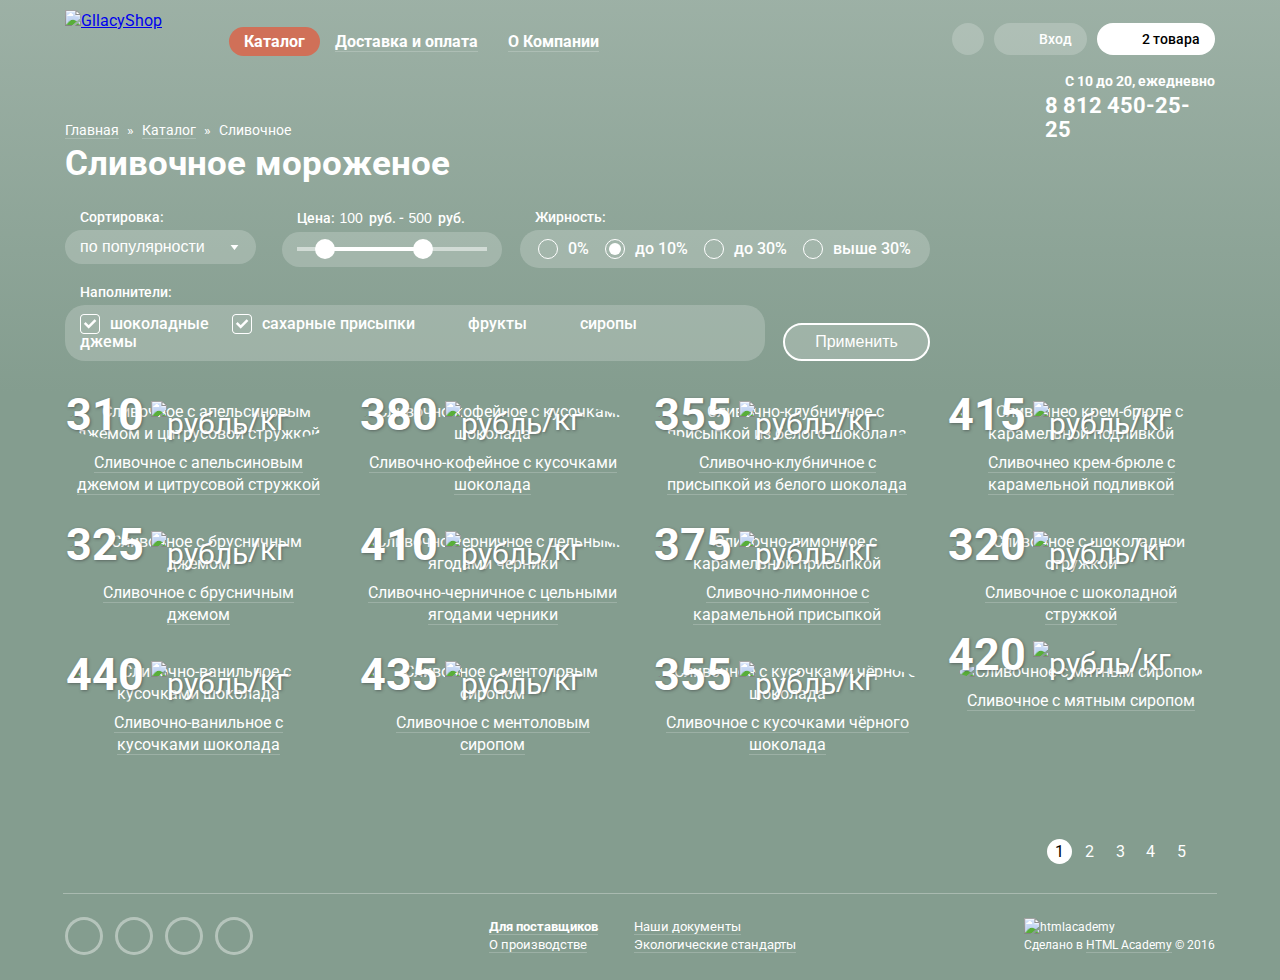
==== catalog.html @ aebfee2b "поправил форму" ====
<!DOCTYPE html>
<html lang="ru">
  <head>
    <meta charset="UTF-8">
    <title>HTML Academy: Глейси-каталог</title>
    <link href="https://fonts.googleapis.com/css?family=Roboto:400,500,700&amp;subset=cyrillic" rel="stylesheet">
    <link rel="stylesheet" href="css/normalize.css">
    <link rel="stylesheet" href="css/style.css">
  </head>

  <body class="inner-page">
    <header class="main-header">
      <div class="container flex-header">
        <nav class="main-navigation">
          <ul class="navigation">
            <li>
              <div class="logo">
                <a href="index.html" class="logo-href"><img src="img/index-logo.png" width="154" height="64" alt="GllacyShop"></a>
              </div>
            </li>
            <li class="sub">
              <a class="active-menu" href="#">Каталог</a>
              <ul class="main-navigation-sub">
                <li><a class="new" href="#">Новинки</a></li>
                <li><a class="active">Сливочное</a></li>
                <li><a href="#">Щербеты</a></li>
                <li><a href="#">Фруктовый лёд</a></li>
                <li><a href="#">Мелорин</a></li>
              </ul>
            </li>
            <li><a href="#">Доставка и оплата</a></li>
            <li><a href="#">О Компании</a></li>
          </ul>
        </nav>

        <div class="user-info">
          <div class="user-block">
            <div class="search">
              <a href="#">Поиск</a>
              <div class="search-popup">
                <label class="float-label">
                  <input type="text" name="search" placeholder="Что ищем?">
                  <span>Что ищем?</span>
                </label>
              </div>
            </div>

            <div class="login">
              <a href="#">Вход</a>
              <div class="login-popup">
                <form action="https://echo.htmlacademy.ru" method="post">
                  <label class="float-label">
                    <input type="text" name="email" placeholder="Электронная почта">
                    <span>Электронная почта</span>
                  </label>
                  <label class="float-label">
                    <input type="password" name="password" placeholder="Пароль">
                    <span>Пароль</span>
                  </label>
                  <button class="btn" type="submit">Войти</button>
                  <div class="login-href">
                    <a href="#">Забыли пароль?</a>
                    <a href="#">Новая регистрация</a>
                  </div>
                </form>
              </div>
            </div>

            <div class="basket">
              <a class="inner-basket" href="#">2 товара</a>

              <section class="basket-popup">
                <div class="basket-item">
                  <a class="delete" href="#">Удалить</a>

                  <div class="basket-item-title">
                    <div class="title-img">
                      <img src="img/ice-1-mini.jpg" width="33" height="33" alt="Пломбир с апельсиновым джемом">
                    </div>
                    Пломбир с апельсиновым джемом
                  </div>

                  <div class="basket-item-count">
                    1,5 кг <span>x 200 руб.</span>
                  </div>

                  <div class="basket-item-price">
                    300 руб.
                  </div>
                </div>

                <div class="basket-item">
                  <a class="delete" href="#">Удалить</a>

                  <div class="basket-item-title">
                    <div class="title-img">
                      <img src="img/ice-2-mini.jpg" width="33" height="33" alt="Клубничный пломбир с присыпкой из белого шоколада">
                    </div>
                    Клубничный пломбир с присыпкой из белого шоколада
                  </div>

                  <div class="basket-item-count">
                    1,5 кг <span>x 300 руб.</span>
                  </div>

                  <div class="basket-item-price">
                    450 руб.
                  </div>
                </div>

                <div class="basket-total">
                  Итого: 750 руб.
                </div>
                <a class="btn" href="#">Оформить заказ</a>
              </section>
            </div>
          </div>

          <div class="meta">
            <span class="meta-time">С 10 до 20, ежедневно</span>
            <span class="meta-number">8 812 450-25-25</span>
          </div>
        </div>
      </div>
    </header>

    <main class="container inner-container">
      <ul class="breadcrumbs">
        <li><a href="index.html">Главная</a>&raquo;</li>
        <li><a href="#">Каталог</a>&raquo;</li>
        <li class="current">Сливочное</li>
      </ul>

      <h1>Сливочное мороженое</h1>

      <form class="settings" action="https://echo.htmlacademy.ru" method="post">
        <div class="sort">
          <div class="sort-title">Сортировка:</div>
          <select>
            <option value="popular" selected>по популярности</option>
            <option value="cheap">сначала недорогие</option>
            <option value="expensive">сначала дорогие</option>
            <option value="fat">по жирности</option>
          </select>
        </div>

        <div class="price">
          <div class="price-title">Цена: <input type="text" name="start-price" value="100">руб. - <input type="text" name="end-price" value="500">руб.</div>
          <div class="range-filter">
            <div class="range-control">
              <div class="scale">
                <div class="bar"></div>
              </div>
              <div class="toggle toggle-min"></div>
              <div class="toggle toggle-max"></div>
            </div>
          </div>
        </div>

        <fieldset class="fat">
          <legend class="fat-title">Жирность:</legend>
          <div class="fat-wrapper">
            <label>
              <input type="radio" name="fat">
              <span class="checkbox-indicator"></span> 0%
            </label>
            <label>
              <input type="radio" name="fat" checked>
              <span class="checkbox-indicator"></span> до 10%
            </label>
            <label>
              <input type="radio" name="fat">
              <span class="checkbox-indicator"></span> до 30%
            </label>
            <label>
              <input type="radio" name="fat">
              <span class="checkbox-indicator"></span> выше 30%
            </label>
          </div>
        </fieldset>

        <fieldset class="fillers">
          <legend class="fillers-title">Наполнители:</legend>
          <div class="fillers-wrapper">
            <label>
              <input type="checkbox" name="chocolate" checked>
              <span class="checkbox-indicator"></span> шоколадные
            </label>
            <label>
              <input type="checkbox" name="sugar" checked>
              <span class="checkbox-indicator"></span> сахарные присыпки
            </label>
            <label>
              <input type="checkbox" name="fruit">
              <span class="checkbox-indicator"></span> фрукты
            </label>
            <label>
              <input type="checkbox" name="syrup">
              <span class="checkbox-indicator"></span> сиропы
            </label>
            <label>
              <input type="checkbox" name="jam">
              <span class="checkbox-indicator"></span>джемы
            </label>
          </div>
        </fieldset>

        <button type="submit">Применить</button>
      </form>

      <section class="catalog-items">
        <article class="item">
          <div class="item-content">
            <div class="item-content-img">
              <img src="img/item-1.jpg" width="267" height="267" alt="Сливочное с апельсиновым джемом и цитрусовой стружкой">
              <p class="item-content-price">
                <span>310</span>
                <img src="img/rouble.svg" width="27" height="36" alt="рубль">/кг
              </p>
            </div>
            <div class="item-content-href">
              <a href="#">Сливочное с апельсиновым джемом и цитрусовой стружкой</a>
            </div>
          </div>

          <div class="item-hover">
            <a class="btn" href="#">Быстрый просмотр</a>
          </div>
        </article>

        <article class="item">
          <div class="item-content">
            <div class="item-content-img">
              <img src="img/item-2.jpg" width="267" height="267" alt="Сливочно-кофейное с кусочками шоколада">
              <p class="item-content-price">
                <span>380</span>
                <img src="img/rouble.svg" width="27" height="36" alt="рубль">/кг
              </p>
            </div>
            <div class="item-content-href">
              <a href="#">Сливочно-кофейное с кусочками шоколада</a>
            </div>
          </div>

          <div class="item-hover">
            <a class="btn" href="#">Быстрый просмотр</a>
          </div>
        </article>

        <article class="item">
          <div class="item-content">
            <div class="item-content-img">
              <img src="img/item-3.jpg" width="267" height="267" alt="Сливочно-клубничное с присыпкой из белого шоколада">
              <p class="item-content-price">
                <span>355</span>
                <img src="img/rouble.svg" width="27" height="36" alt="рубль">/кг
              </p>
            </div>
            <div class="item-content-href">
              <a href="#">Сливочно-клубничное с присыпкой из белого шоколада</a>
            </div>
          </div>

          <div class="item-hover">
            <a class="btn" href="#">Быстрый просмотр</a>
          </div>
        </article>

        <article class="item">
          <div class="item-content">
            <div class="item-content-img">
              <img src="img/item-4.jpg" width="267" height="267" alt="Сливочнео крем-брюле с карамельной подливкой">
              <p class="item-content-price">
                <span>415</span>
                <img src="img/rouble.svg" width="27" height="36" alt="рубль">/кг
              </p>
            </div>
            <div class="item-content-href">
              <a href="#">Сливочнео крем-брюле с карамельной подливкой</a>
            </div>
          </div>

          <div class="item-hover">
            <a class="btn" href="#">Быстрый просмотр</a>
          </div>
        </article>

        <article class="item">
          <div class="item-content">
            <div class="item-content-img">
              <img src="img/item-5.jpg" width="267" height="267" alt="Сливочное с брусничным джемом">
              <p class="item-content-price">
                <span>325</span>
                <img src="img/rouble.svg" width="27" height="36" alt="рубль">/кг
              </p>
            </div>
            <div class="item-content-href">
              <a href="#">Сливочное с брусничным джемом</a>
            </div>
          </div>

          <div class="item-hover">
            <a class="btn" href="#">Быстрый просмотр</a>
          </div>
        </article>

        <article class="item">
          <div class="item-content">
            <div class="item-content-img">
              <img src="img/item-6.jpg" width="267" height="267" alt="Сливочно-черничное с цельными ягодами черники">
              <p class="item-content-price">
                <span>410</span>
                <img src="img/rouble.svg" width="27" height="36" alt="рубль">/кг
              </p>
            </div>
            <div class="item-content-href">
              <a href="#">Сливочно-черничное с цельными ягодами черники</a>
            </div>
          </div>

          <div class="item-hover">
            <a class="btn" href="#">Быстрый просмотр</a>
          </div>
        </article>

        <article class="item">
          <div class="item-content">
            <div class="item-content-img">
              <img src="img/item-7.jpg" width="267" height="267" alt="Сливочно-лимонное с карамельной присыпкой">
              <p class="item-content-price">
                <span>375</span>
                <img src="img/rouble.svg" width="27" height="36" alt="рубль">/кг
              </p>
            </div>
            <div class="item-content-href">
              <a href="#">Сливочно-лимонное с карамельной присыпкой</a>
            </div>
          </div>

          <div class="item-hover">
            <a class="btn" href="#">Быстрый просмотр</a>
          </div>
        </article>

        <article class="item">
          <div class="item-content">
            <div class="item-content-img">
              <img src="img/item-8.jpg" width="267" height="267" alt="Сливочное с шоколадной стружкой">
              <p class="item-content-price">
                <span>320</span>
                <img src="img/rouble.svg" width="27" height="36" alt="рубль">/кг
              </p>
            </div>
            <div class="item-content-href">
              <a href="#">Сливочное с шоколадной стружкой</a>
            </div>
          </div>

          <div class="item-hover">
            <a class="btn" href="#">Быстрый просмотр</a>
          </div>
        </article>

        <article class="item">
          <div class="item-content">
            <div class="item-content-img">
              <img src="img/item-9.jpg" width="267" height="267" alt="Сливочно-ванильное с кусочками шоколада">
              <p class="item-content-price">
                <span>440</span>
                <img src="img/rouble.svg" width="27" height="36" alt="рубль">/кг
              </p>
            </div>
            <div class="item-content-href">
              <a href="#">Сливочно-ванильное с кусочками шоколада</a>
            </div>
          </div>

          <div class="item-hover">
            <a class="btn" href="#">Быстрый просмотр</a>
          </div>
        </article>

        <article class="item">
          <div class="item-content">
            <div class="item-content-img">
              <img src="img/item-10.jpg" width="267" height="267" alt="Сливочное с ментоловым сиропом">
              <p class="item-content-price">
                <span>435</span>
                <img src="img/rouble.svg" width="27" height="36" alt="рубль">/кг
              </p>
            </div>
            <div class="item-content-href">
              <a href="#">Сливочное с ментоловым сиропом</a>
            </div>
          </div>

          <div class="item-hover">
            <a class="btn" href="#">Быстрый просмотр</a>
          </div>
        </article>

        <article class="item">
          <div class="item-content">
            <div class="item-content-img">
              <img src="img/item-11.jpg" width="267" height="267" alt="Сливочное с кусочками чёрного шоколада">
              <p class="item-content-price">
                <span>355</span>
                <img src="img/rouble.svg" width="27" height="36" alt="рубль">/кг
              </p>
            </div>
            <div class="item-content-href">
              <a href="#">Сливочное с кусочками чёрного шоколада</a>
            </div>
          </div>

          <div class="item-hover">
            <a class="btn" href="#">Быстрый просмотр</a>
          </div>
        </article>

        <article class="item">
          <div class="item-content">
            <div class="item-content-img">
              <img src="img/item-12.jpg" width="267" height="267" alt="Сливочное с мятным сиропом">
              <p class="item-content-price">
                <span>420</span>
                <img src="img/rouble.svg" width="27" height="36" alt="рубль">/кг
              </p>
            </div>
            <div class="item-content-href">
              <a href="#">Сливочное с мятным сиропом</a>
            </div>
          </div>

          <div class="item-hover">
            <a class="btn" href="#">Быстрый просмотр</a>
          </div>
        </article>
      </section>

      <ul class="paginator">
        <li><a href="#">Назад</a></li>
        <li class="active"><a>1</a></li>
        <li><a href="#">2</a></li>
        <li><a href="#">3</a></li>
        <li><a href="#">4</a></li>
        <li><a href="#">5</a></li>
        <li><a href="#">Вперёд</a></li>
      </ul>
    </main>

    <footer class="main-footer">
      <div class="container flex-footer">
        <section class="footer-social">
          <a class="btn-social btn-social-tw" href="#">Твиттер</a>
          <a class="btn-social btn-social-inst" href="#">Инстаграм</a>
          <a class="btn-social btn-social-fb" href="#">Фейсбук</a>
          <a class="btn-social btn-social-vk" href="#">Вконтакте</a>
        </section>

        <section class="footer-info">
          <a href="#"><span class="heart">Для поставщиков</span></a>
          <a href="#"><span>Наши документы</span></a>
          <a href="#"><span>О производстве</span></a>
          <a href="#"><span>Экологические стандарты</span></a>
        </section>

        <section class="footer-copyright">
          <img src="img/footer-logo.png" width="108" height="38" alt="htmlacademy">
          <p>Сделано в <a href="#">HTML Academy</a> &copy; 2016</p>
        </section>
      </div>
    </footer>
  </body>
</html>
---- css/style.css ----
body {
  min-width: 900px;
  font-weight: 400;
  font-size: 16px;
  line-height: 22px;
  font-family: "Roboto", "Arial", sans-serif;
  color: #000000;
  background-color: #849d8f;
}

.body-ice1 {
  background: #849d8f url("../img/ice-1.png") no-repeat center top;
}

.body-ice1::before,
.body-ice1::after {
  content: '';
  visibility: hidden;
}

.body-ice1::before {
  background-image: url("../img/ice-2.png");
}

.body-ice1::after {
  background-image: url("../img/ice-3.png");
}

.body-ice2 {
  background: #8996a6 url("../img/ice-2.png") no-repeat center top;
}

.body-ice3 {
  background: #9d8b84 url("../img/ice-3.png") no-repeat center top;
}

.inner-page {
  background: #849d8f -webkit-linear-gradient(top, rgba(255, 255, 255, 0.2) 0%, #849d8f 40%);
  background: #849d8f linear-gradient(to bottom, rgba(255, 255, 255, 0.2) 0%, #849d8f 40%);
}

.container {
  max-width: 1150px;
  margin: 0 auto;
  padding: 0 2.3%;
}

.inner-container {
  position: relative;
}

.inner-container::after {
  content: '';
  position: absolute;
  bottom: -30px;
  left: 2.3%;
  right: 2.3%;
  height: 1px;
  background-color: rgba(255, 255, 255, 0.3);
}

.btn {
  color: #ffffff;
  background-image: -webkit-linear-gradient(top, #f26843 0%, #e74a35 100%);
  background-image: linear-gradient(to bottom, #f26843 0%, #e74a35 100%);
  text-decoration: none;
  box-shadow: 0 2px 2px #ac1000;
}

.btn:hover {
  background-image: -webkit-linear-gradient(top, #f58669 0%, #ec6f5e 100%);
  background-image: linear-gradient(to bottom, #f58669 0%, #ec6f5e 100%);
}

.btn:active {
  background-image: -webkit-linear-gradient(top, #d84732 0%, #e1613e 100%);
  background-image: linear-gradient(to bottom, #d84732 0%, #e1613e 100%);
  box-shadow: inset 0 2px 2px #ac1000;
}

/*header*/
.flex-header {
  display: -webkit-box;
  display: -ms-flexbox;
  display: flex;
  -webkit-box-pack: justify;
  -ms-flex-pack: justify;
  justify-content: space-between;
  -ms-flex-wrap: wrap;
  flex-wrap: wrap;
  padding-top: 10px;
}

.main-navigation {
  -ms-flex-preferred-size: 550px;
  flex-basis: 550px;
}

.navigation {
  display: -webkit-box;
  display: -ms-flexbox;
  display: flex;
  -ms-flex-wrap: wrap;
  flex-wrap: wrap;
  -webkit-box-align: center;
  -ms-flex-align: center;
  align-items: center;
  margin: 0;
  padding: 0;
  list-style: none;
}

.navigation > li:first-child {
  margin-right: 10px;
  padding: 0;
}

.sub {
  position: relative;
  padding: 10px 0;
}

.main-navigation-sub {
  position: absolute;
  top: 40px;
  left: -5px;
  z-index: 3;
  display: none;
  width: 145px;
  margin: 0;
  padding: 0;
  list-style: none;
  background-color: #f7f6f3;
  border-radius: 5px;
  box-shadow: 0 20px 20px rgba(0, 0, 0, 0.4);
}

.sub:hover .main-navigation-sub {
  display: block;
}

.logo {
  width: 154px;
  height: 64px;
}

.navigation li > a {
  margin: 5px 15px;
  font-weight: 700;
  font-size: 16px;
  line-height: 18px;
  color: #ffffff;
  text-decoration: none;
  border-bottom: 1px solid rgba(255, 255, 255, 0.2);
}

.navigation .active-menu {
  margin: 0;
  padding: 5px 15px;
  background-color: #d07058;
  border: none;
  border-radius: 20px;
}

.navigation li > a:hover,
.navigation li > a:focus {
  margin: 0;
  padding: 5px 15px;
  color: #000000;
  background-color: #f7f6f3;
  border-radius: 20px;
}

.navigation li > a:active {
  box-shadow: inset 0 2px 1px #696969;
}

.main-navigation-sub li {
  padding: 5px 0;
}

.main-navigation-sub li > a {
  display: block;
  margin: 0;
  padding: 5px 20px;
  font-weight: 400;
  font-size: 14px;
  line-height: 16px;
  color: #000000;
  border: none;
}

.main-navigation-sub li:first-child {
  position: relative;
}

.main-navigation-sub li:first-child::after {
  content: '';
  position: absolute;
  right: 10px;
  bottom: 0;
  left: 10px;
  height: 1px;
  background-color: rgba(0, 0, 0, 0.2);
}

.main-navigation-sub .new {
  font-weight: 700;
}

.main-navigation-sub li > a:hover,
.main-navigation-sub li > a:focus {
  padding: 5px 20px;
  background-color: #fbded8;
  border-radius: 0;
}

.main-navigation-sub li > a:active {
  background-color: #f6b5a5;
  box-shadow: none;
}

.main-navigation-sub .active {
  background-color: #d07058;
}

.user-block {
  display: -webkit-box;
  display: -ms-flexbox;
  display: flex;
  -webkit-box-pack: end;
  -ms-flex-pack: end;
  justify-content: flex-end;
  -webkit-box-align: center;
  -ms-flex-align: center;
  align-items: center;
  margin-left: auto;
  font-size: 14px;
  line-height: 16px;
}

.search {
  position: relative;
  margin-right: 10px;
  padding: 13px 0;
}

.search a {
  display: block;
  width: 32px;
  height: 32px;
  font-size: 0;
  background: rgba(255, 255, 255, 0.2) url("../img/sprit-width-42px.png") no-repeat 3px -268px;
  border-radius: 50%;
}

.search a:hover {
  background: #ffffff url("../img/sprit-width-42px.png") no-repeat 3px -294px;
}

.search-popup {
  position: absolute;
  top: 50px;
  right: 0;
  z-index: 10;
  display: none;
  width: 340px;
  padding: 20px 15px;
  background-color: #f8f7f4;
  border-radius: 5px;
  box-shadow: 0 20px 20px rgba(0, 0, 0, 0.4);
  box-sizing: border-box;
}

.search-popup input {
  width: 100%;
  padding: 10px 15px;
  font-size: 14px;
  line-height: 24px;
  color: #323232;
  border: 1px solid rgba(178, 178, 178, 0.52);
  border-radius: 5px;
  box-sizing: border-box;
}

.search-popup input:hover {
  padding: 9px 14px;
  border: 2px solid rgba(154, 154, 154, 0.52);
}

.search-popup input:focus {
  padding: 9px 14px;
  border: 2px solid rgba(46, 136, 228, 0.52);
}

.search:hover .search-popup {
  display: block;
}

.login {
  position: relative;
  margin-right: 10px;
  padding: 13px 0;
}

.login > a {
  display: block;
  padding: 8px 15px;
  padding-left: 45px;
  font-weight: 500;
  color: #ffffff;
  background: rgba(255, 255, 255, 0.2) url("../img/sprit-width-42px.png") no-repeat 10px -212px;
  border-radius: 20px;
  text-decoration: none;
}

.login > a:hover {
  color: #000000;
  background: #ffffff url("../img/sprit-width-42px.png") no-repeat 10px -240px;
}

.login-popup {
  position: absolute;
  top: 50px;
  right: 0;
  z-index: 3;
  display: none;
  width: 280px;
  padding: 20px;
  background-color: #f8f7f4;
  border-radius: 5px;
  box-shadow: 0 20px 20px rgba(0, 0, 0, 0.4);
  box-sizing: border-box;
}

.login-popup input {
  width: 100%;
  margin-bottom: 20px;
  padding: 10px 15px;
  font-size: 14px;
  line-height: 24px;
  color: #323232;
  border: 1px solid rgba(178, 178, 178, 0.52);
  border-radius: 5px;
  box-sizing: border-box;
}

.login-popup input:hover {
  padding: 9px 14px;
  border: 2px solid rgba(154, 154, 154, 0.52);
}

.login-popup input:focus {
  padding: 9px 14px;
  border: 2px solid rgba(46, 136, 228, 0.52);
}

.float-label {
  position: relative;
  display: block;
}

.float-label span {
  position: absolute;
  display: none;
  top: -15px;
  left: 13px;
  font-size: 10px;
}

.float-label input:not(:placeholder-shown) + span,
.float-label textarea:not(:placeholder-shown) + span,
.float-label input:focus + span,
.float-label textarea:focus + span {
  display: block;
  font-size: 11px;
  line-height: 13px;
  color: #999999;
}

.float-label input:focus + span,
.float-label textarea:focus + span {
  font-size: 11px;
  line-height: 13px;
  color: #5b9ddf;
}

.float-label input:focus::-webkit-input-placeholder,
.float-label input:focus::-moz-placeholder,
.float-label input:focus:-ms-input-placeholder,
.float-label textarea:focus::-webkit-input-placeholder,
.float-label textarea:focus:-ms-input-placeholder,
.float-label textarea:focus::-moz-placeholder {
  color: transparent;
}


.login-href {
  display: inline-block;
  padding-top: 2px;
  vertical-align: top;
}

.login-href a {
  display: block;
  margin: 0;
  margin-bottom: 5px;
  padding: 0;
  font-size: 13px;
  line-height: 16px;
  color: #323232;
  text-decoration: underline;
}

.login-href a:hover {
  color: #e84d37;
  background: none;
}

.login-popup button {
  margin-right: 12px;
  padding: 10px 25px;
  font-weight: 700;
  font-size: 18px;
  line-height: 24px;
  border: none;
  border-radius: 20px;
}

.login:hover .login-popup {
  display: block;
}

.basket {
  position: relative;
  width: 118px;
  padding: 13px 0;
  text-align: left;
}

.basket > a {
  display: block;
  padding: 8px 15px 8px 45px;
  font-weight: 500;
  color: #ffffff;
  background: rgba(255, 255, 255, 0.2) url("../img/sprit-width-42px.png") no-repeat 10px -45px;
  border-radius: 20px;
  text-decoration: none;
}

.basket > a:hover,
.basket .inner-basket {
  color: #000000;
  background: #ffffff url("../img/sprit-width-42px.png") no-repeat 10px -74px;
}

.basket-popup {
  position: absolute;
  top: 50px;
  right: 0;
  z-index: 3;
  display: none;
  width: 540px;
  padding: 20px;
  background-color: #f8f7f4;
  border-radius: 5px;
  box-shadow: 0 20px 20px rgba(0, 0, 0, 0.4);
  box-sizing: border-box;
}

.basket:hover .basket-popup {
  display: block;
}

.basket-item {
  position: relative;
  display: -webkit-box;
  display: -ms-flexbox;
  display: flex;
  -webkit-box-pack: justify;
  -ms-flex-pack: justify;
  justify-content: space-between;
  -webkit-box-align: center;
  -ms-flex-align: center;
  align-items: center;
  margin-bottom: 20px;
  font-size: 13px;
  line-height: 16px;
}

.delete {
  position: absolute;
  top: 15px;
  width: 12px;
  height: 12px;
  font-size: 0;
  border: none;
  cursor: pointer;
}

.delete::before,
.delete::after {
  content: '';
  position: absolute;
  width: 15px;
  height: 1px;
  background-color: #323232;
}

.delete::before {
  -webkit-transform: rotate(45deg);
  transform: rotate(45deg);
}

.delete::after {
  -webkit-transform: rotate(-45deg);
  transform: rotate(-45deg);
}

.basket-item-title {
  display: -webkit-box;
  display: -ms-flexbox;
  display: flex;
  -ms-flex-preferred-size: 265px;
  flex-basis: 265px;
  -webkit-box-align: center;
  -ms-flex-align: center;
  align-items: center;
  margin-left: 27px;
}

.basket-item-title img {
  margin-right: 15px;
  border-radius: 50%;
}

.basket-item-count span {
  color: #999999;
}

.basket-total {
  position: relative;
  margin-bottom: 15px;
  padding-top: 15px;
  font-weight: 700;
  font-size: 15px;
  line-height: 18px;
  text-align: right;
}

.basket-total::before {
  content: '';
  position: absolute;
  right: 0px;
  top: 0;
  left: 0px;
  height: 1px;
  background-color: #cacac7;
}

.basket-popup .btn {
  display: block;
  width: 142px;
  margin-left: auto;
  padding: 10px 15px;
  font-weight: 700;
  font-size: 18px;
  line-height: 24px;
  border-radius: 20px;
}

.meta {
  display: -webkit-box;
  display: -ms-flexbox;
  display: flex;
  -webkit-box-orient: vertical;
  -webkit-box-direction: normal;
  -ms-flex-direction: column;
  flex-direction: column;
  -webkit-box-align: end;
  -ms-flex-align: end;
  align-items: flex-end;
  width: 170px;
  margin-top: 5px;
  margin-left: auto;
  color: #ffffff;
}

.meta-time {
  margin-bottom: 5px;
  font-weight: 700;
  font-size: 14px;
  line-height: 16px;
}

.meta-number {
  font-weight: 700;
  font-size: 22px;
  line-height: 24px;
}

/*index*/
.slider {
  position: relative;
  margin-top: 276px;
  margin-bottom: 40px;
}

.slide {
  width: 700px;
  margin: 0 auto;
  text-align: center;
}

.slide-title {
  margin: 0;
  margin-bottom: 30px;
  font-weight: 700;
  font-size: 60px;
  line-height: 60px;
  color: #ffffff;
}

.slide .btn {
  display: inline-block;
  padding: 10px 40px;
  font-weight: 700;
  font-size: 32px;
  line-height: 44px;
  vertical-align: top;
  border-radius: 35px;
  text-shadow: 0 2px 5px #a0200b;
}

.slide {
  display: none;
}

.slide-show {
  display: block;
}

.slider-control {
  position: absolute;
  left: 2px;
  bottom: 22px;
}

.slider button {
  bottom: 30px;
  width: 21px;
  height: 21px;
  margin-right: 4px;
  font-size: 0;
  background-color: transparent;
  border: 2px solid #ffffff;
  border-radius: 50%;
  cursor: pointer;
}

.slider button:hover {
  background-color: rgba(255, 255, 255, 0.4);
}

.slider button:active {
  background-color: #ffffff;
}

.slider .active {
  background-color: #ffffff;
}

.index-banner {
  display: -webkit-box;
  display: -ms-flexbox;
  display: flex;
  -webkit-box-pack: justify;
  -ms-flex-pack: justify;
  justify-content: space-between;
  margin-bottom: 40px;
}

.banner {
  width: calc(46.6% * (100 / (100 - 2 * 2.3)));
  padding: 18px 20px;
  font-weight: 700;
  font-size: 18px;
  line-height: 22px;
  color: #ffffff;
  border-radius: 15px;
  box-sizing: border-box;
}

.banner-title {
  margin: 0;
  margin-bottom: 15px;
  font-size: 35px;
  line-height: 41px;
}

.banner p {
  margin: 0;
  margin-bottom: 42px;
}

.banner .btn {
  display: block;
  width: 125px;
  margin-left: auto;
  margin-bottom: 5px;
  padding: 11px 20px;
  font-size: 18px;
  line-height: 24px;
  text-align: center;
  border-radius: 25px;
}

.banner-chocolate .btn {
  width: 150px;
}

.banner-raspberry {
  margin-right: 25px;
  background: #ad2f4d url("../img/raspberry-bg.jpg") center;
}

.banner-chocolate {
  background: #ad2f4d url("../img/chocolate-bg.jpg") center;
}

.index-items {
  display: -webkit-box;
  display: -ms-flexbox;
  display: flex;
  -webkit-box-pack: justify;
  -ms-flex-pack: justify;
  justify-content: space-between;
}

.item {
  position: relative;
  -ms-flex-preferred-size: calc(22.2% * (100 / (100 - 2 * 2.3)));
  flex-basis: calc(22.2% * (100 / (100 - 2 * 2.3)));
  margin-bottom: 35px;
  box-sizing: border-box;
}

.item-content {
  position: relative;
  font-weight: 400;
  font-size: 16px;
  line-height: 22px;
  text-align: center;
  color: #ffffff;
}

.hit::before {
  content: '';
  position: absolute;
  top: 0;
  left: 0;
  z-index: 3;
  width: 61px;
  height: 61px;
  background: url("../img/sprit-width-71px.png") no-repeat -5px -64px;
}

.item-content-img {
  position: relative;
  margin-bottom: 7px;
}

.item-content-img img {
  width: 100%;
  height: auto;
  border-radius: 50%;
}

.item-content-price {
  position: absolute;
  left: 1px;
  bottom: 6%;
  margin: 0;
  font-size: 30px;
  line-height: 45px;
  text-shadow: 1px 1px 3px rgba(49, 50, 53, 0.5);
}

.item-content-price span {
  font-weight: 700;
  font-size: 45px;
  line-height: 45px;
}

.item-content-price img {
  position: relative;
  width: 27px;
  height: 36px;
  top: 4px;
  border-radius: 0;
}

.item-content-href {
  display: inline-block;
  width: 95%;
}

.item-content a {
  color: #ffffff;
  text-decoration: none;
  border-bottom: 1px solid rgba(255, 255, 255, 0.2);
}

.item:hover a {
  border: none;
}

.item-hover {
  position: absolute;
  top: -10px;
  bottom: -75px;
  left: -10px;
  right: -10px;
  z-index: 2;
  display: none;
  padding: 10px;
  -ms-flex-preferred-size: calc(24.4% * (100 / (100 - 2 * 2.3)));
  flex-basis: calc(24.4% * (100 / (100 - 2 * 2.3)));
  background-color: rgba(255, 255, 255, 0.2);
  text-align: center;
  border-radius: 10px;
  box-sizing: border-box;
}

.item-hover .btn {
  position: absolute;
  bottom: 20px;
  left: 50%;
  display: inline-block;
  min-width: 195px;
  margin: 0;
  padding: 10px 3px;
  font-weight: 700;
  font-size: 18px;
  line-height: 24px;
  vertical-align: top;
  border-radius: 25px;
  -webkit-transform: translateX(-50%);
  transform: translateX(-50%);

}

.item:hover .item-hover {
  display: block;
}

.index-about {
  display: -webkit-box;
  display: -ms-flexbox;
  display: flex;
  -ms-flex-wrap: wrap;
  flex-wrap: wrap;
  -webkit-box-pack: justify;
  -ms-flex-pack: justify;
  justify-content: space-between;
  margin-bottom: 40px;
  padding: 25px 20px;
  font-size: 16px;
  line-height: 22px;
  background: #eaddbf url("../img/bg-wafer.jpg");
  border-radius: 15px;
}

.index-about-title {
  width: 100%;
  margin: 0;
  margin-bottom: 20px;
  font-weight: 500;
  font-size: 24px;
  line-height: 30px;
}

.index-about-left,
.index-about-right {
  width: calc(46.6% * (100 / (100 - 2 * 2.3)));
  padding-left: 55px;
  box-sizing: border-box;
}

.index-about-left p,
.index-about-right p {
  margin: 0;
  margin-bottom: 20px;
  position: relative;
}

.index-about p:last-child {
  margin-bottom: 0;
}

.index-about-left .ice::before {
  content: '';
  position: absolute;
  top: -15px;
  left: -55px;
  width: 50px;
  height: 50px;
  background: url("../img/sprit-width-71px.png") no-repeat -5px -135px;
}

.index-about-left .sheet::before {
  content: '';
  position: absolute;
  top: -15px;
  left: -55px;
  width: 50px;
  height: 50px;
  background: url("../img/sprit-width-71px.png") no-repeat -5px -194px;
}

.index-about-right .row::before {
  content: '';
  position: absolute;
  top: -15px;
  left: -55px;
  width: 50px;
  height: 50px;
  background: url("../img/sprit-width-71px.png") no-repeat -5px -5px;
}

.index-about-right .thermometer::before {
  content: '';
  position: absolute;
  top: -15px;
  left: -55px;
  width: 50px;
  height: 50px;
  background: url("../img/sprit-width-71px.png") no-repeat -5px -253px;
}

.index-posts {
  display: -webkit-box;
  display: -ms-flexbox;
  display: flex;
  -webkit-box-pack: justify;
  -ms-flex-pack: justify;
  justify-content: space-between;
  margin-bottom: 40px;
}

.index-post-news {
  width: calc(46.6% * (100 / (100 - 2 * 2.3)));
  padding: 23px 22px;
  background: #ffffff url("../img/strawberry-bg.jpg") no-repeat 50px -225px;
  border-radius: 15px;
  box-sizing: border-box;
}

.index-post-news p {
  margin: 0;
  margin-bottom: 5px;
  font-weight: 500;
  font-size: 16px;
  line-height: 22px;
}

.index-post-news a {
  display: inline-block;
  width: 300px;
  font-weight: 700;
  font-size: 24px;
  line-height: 30px;
  color: #000000;
}

.index-post-news a:hover {
  color: #e84d37;
}

.index-post-newsletter {
  width: calc(46.6% * (100 / (100 - 2 * 2.3)));
  padding: 5px;
  background: #f8f7f4 url("../img/letter-pattern.png");
  border-radius: 15px;
  box-sizing: border-box;
}

.index-post-newsletter .border {
  padding: 30px 20px;
  background-color: #f8f7f4;
  border-radius: 15px;
}

.index-post-newsletter p {
  margin: 0;
  margin-bottom: 35px;
}

.index-post-newsletter form {
  display: -webkit-box;
  display: -ms-flexbox;
  display: flex;
  margin-bottom: 3px;
}

.index-post-newsletter label {
  display: -webkit-box;
  display: -ms-flexbox;
  display: flex;
  -webkit-box-flex: 1;
  -ms-flex-positive: 1;
  flex-grow: 1;
}

.index-post-newsletter input {
  -webkit-box-flex: 1;
  -ms-flex-positive: 1;
  flex-grow: 1;
  margin-right: 10px;
  padding: 10px;
  font-size: 16px;
  line-height: 24px;
  color: #323232;
  border-radius: 5px;
  border: 1px solid rgba(178, 178, 178, 0.52);
}

.index-post-newsletter input:hover {
  padding: 9px;
  border: 2px solid rgba(154, 154, 154, 0.52);
}

.index-post-newsletter input:focus {
  padding: 9px;
  border: 2px solid rgba(46, 136, 228, 0.52);
}

.index-post-newsletter .btn {
  padding: 10px 16px;
  font-weight: 700;
  font-size: 18px;
  line-height: 24px;
  border-radius: 25px;
  border: none;
  cursor: pointer;
}

.index-map {
  position: relative;
  height: 430px;
  margin: 0 calc(-2.3% * (100 / (100 - 2 * 2.3)));
  box-sizing: border-box;
  overflow: hidden;
}

.index-map-img {
  position: absolute;
  z-index: -1;
}

.index-map-info {
  position: absolute;
  right: 30px;
  top: 64px;
  width: 250px;
  padding: 30px 25px;
  font-size: 14px;
  line-height: 20px;
  background-color: #ffffff;
  border-radius: 10px;
}

.index-map-info p {
  margin: 0;
  margin-bottom: 23px;
}

.index-map-info b {
  font-size: 18px;
  line-height: 24px;
}

.index-map-info .btn {
  display: block;
  padding: 10px 25px;
  font-weight: 700;
  font-size: 18px;
  line-height: 24px;
  border-radius: 25px;
}

/*catalog*/
.breadcrumbs {
  display: -webkit-box;
  display: -ms-flexbox;
  display: flex;
  margin: 0;
  margin-top: -20px;
  padding: 0;
  font-size: 14px;
  line-height: 16px;
  color: #ffffff;
  list-style: none;
}

.breadcrumbs li {
  margin-right: 8px;
}

.breadcrumbs a {
  margin-right: 8px;
  color: #ffffff;
  text-decoration: none;
  border-bottom: 1px solid rgba(255, 255, 255, 0.2);
}

.breadcrumbs a:hover {
  color: #ffbc9e;
  border-color: rgba(255, 188, 158, 0.3);
}

.inner-page h1 {
  margin: 0;
  margin-top: 5px;
  font-weight: 700;
  font-size: 35px;
  line-height: 41px;
  color: #ffffff;
}

.settings {
  display: -webkit-box;
  display: -ms-flexbox;
  display: flex;
  -ms-flex-wrap: wrap;
  flex-wrap: wrap;
  -webkit-box-pack: justify;
  -ms-flex-pack: justify;
  justify-content: space-between;
  -ms-flex-line-pack: justify;
  align-content: space-between;
  max-width: 865px;
  margin-top: 25px;
  margin-bottom: 40px;
  font-weight: 500;
  font-size: 14px;
  line-height: 16px;
  color: #ffffff;
}

.sort {
  width: 193px;
  margin-bottom: 20px;
  margin-right: 6px;
}

.sort-title {
  margin-left: 15px;
  margin-bottom: 5px;
}

.sort select {
  padding: 8px;
  padding-left: 15px;
  padding-right: 33px;
  font-size: 16px;
  line-height: 18px;
  color: #ffffff;
  background: rgba(255, 255, 255, 0.2) url("../img/sprit-marker.png") no-repeat 155px 5px;
  border: none;
  border-radius: 20px;
  -webkit-appearance: none;
  -moz-appearance: none;
  appearance: none;
}

.sort select:hover,
.sort select:focus {
  font-weight: 500;
  color: #000000;
  background: #ffffff url("../img/sprit-marker.png") no-repeat 155px -20px;
}

.price {
  width: 215px;
  margin-right: 6px;
}

.price input[type="text"] {
  width: 27px;
  color: #ffffff;
  background-color: transparent;
  border: none;
}

.price-title {
  margin-left: 15px;
  margin-bottom: 5px;
}

.range-control {
  position: relative;
  width: 190px;
  height: 20px;
  padding-top: 15px;
  padding-right: 15px;
  padding-left: 15px;
  background-color: rgba(255, 255, 255, 0.2);
  border-radius: 20px;
}

.range-control .scale {
  height: 4px;
  background-color: rgba(255, 255, 255, 0.5);
}

.range-control .bar {
  width: 100px;
  height: 4px;
  margin-left: 30px;
  background-color: #ffffff;
}

.range-control .toggle {
  position: absolute;
  top: 7px;
  left: 0;
  width: 20px;
  height: 20px;
  background-color: #ffffff;
  border-radius: 50%;
  cursor: pointer;
}

.range-control .toggle-min {
  left: 33px;
}

.range-control .toggle-max {
  left: 131px;
}

.fat {
  width: 410px;
  margin: 0;
  padding: 0;
  border: none;
}

.fat input[type="radio"] {
  display: none;
}

.fat-title {
  margin-left: 15px;
  margin-bottom: 5px;
}

.fat-wrapper {
  padding: 10px 18px;
  font-weight: 500;
  font-size: 16px;
  line-height: 18px;
  background-color: rgba(255, 255, 255, 0.2);
  border-radius: 20px;
}

.fat-wrapper label {
  position: relative;
  margin-right: 12px;
  padding-left: 30px;
  cursor: pointer;
}

.fat-wrapper label:last-child {
  margin-right: 0;
}

.fat-wrapper input + .checkbox-indicator {
  position: absolute;
  top: 0;
  left: 0;
  width: 18px;
  height: 18px;
  border: 1px solid #ffffff;
  border-radius: 50%;
}

.fat-wrapper label:hover input + .checkbox-indicator {
  width: 16px;
  height: 16px;
  border: 2px solid #ffffff;
}

.fat-wrapper input:checked + .checkbox-indicator::before {
  content: '';
  position: absolute;
  top: 50%;
  left: 50%;
  width: 12px;
  height: 12px;
  margin-left: -6px;
  margin-top: -6px;
  background-color: #ffffff;
  border-radius: 50%;
}

.fillers {
  width: 700px;
  margin: 0;
  margin-right: 15px;
  padding: 0;
  border: none;
}

.fillers input[type="checkbox"] {
  display: none;
}

.fillers-title {
  margin-left: 15px;
  margin-bottom: 5px;
}

.fillers-wrapper {
  padding: 10px 15px;
  font-weight: 500;
  font-size: 16px;
  line-height: 18px;
  background-color: rgba(255, 255, 255, 0.2);
  border-radius: 20px;
}

.fillers-wrapper label {
  position: relative;
  margin-right: 19px;
  padding-left: 30px;
  cursor: pointer;
}

.fillers-wrapper label:last-child {
  margin-right: 4px;
}

.fillers-wrapper input[type="checkbox"] + .checkbox-indicator {
  position: absolute;
  top: 0;
  left: 0;
  width: 20px;
  height: 20px;
  background: url("../img/sprit-check-off.png") no-repeat -10px -34px;
}

.fillers-wrapper label:hover input[type="checkbox"] + .checkbox-indicator {
  background: url("../img/sprit-check-off.png") no-repeat -10px -64px;
}

.fillers-wrapper input[type="checkbox"]:checked + .checkbox-indicator {
  position: absolute;
  top: 0;
  left: 0;
  width: 20px;
  height: 20px;
  background: url("../img/sprit-check-on.png") no-repeat -5px -5px;
}

.fillers-wrapper label:hover input[type="checkbox"]:checked + .checkbox-indicator {
  background: url("../img/sprit-check-on.png") no-repeat -5px -35px;
}

.settings button {
  -ms-flex-item-align: end;
  align-self: flex-end;
  width: 147px;
  padding: 8px 30px;
  font-weight: 500;
  font-size: 16px;
  line-height: 18px;
  color: #ffffff;
  background-color: rgba(255, 255, 255, 0.2);
  border: 2px solid #ffffff;
  border-radius: 20px;
  cursor: pointer;
}

.settings button:hover {
  color: #000000;
  background-color: #ffffff;
}

.settings button:active {
  padding: 10px 30px;
  background-color: #ededed;
  border: none;
  box-shadow: inset 0 2px 1px #696969;
}

.catalog-items {
  display: -webkit-box;
  display: -ms-flexbox;
  display: flex;
  -ms-flex-wrap: wrap;
  flex-wrap: wrap;
  -webkit-box-pack: justify;
  -ms-flex-pack: justify;
  justify-content: space-between;
  margin-bottom: 48px;
}

.paginator {
  display: -webkit-box;
  display: -ms-flexbox;
  display: flex;
  -webkit-box-pack: justify;
  -ms-flex-pack: justify;
  justify-content: space-between;
  -webkit-box-align: center;
  -ms-flex-align: center;
  align-items: center;
  width: 190px;
  margin: 0;
  margin-bottom: 30px;
  margin-left: auto;
  padding: 0;
  list-style: none;
}

.paginator li:first-child a,
.paginator li:last-child a {
  width: 16px;
  height: 25px;
  font-size: 0;
  background: url("../img/sprit-check-off.png") no-repeat;
}

.paginator li:first-child a {
  -webkit-transform: rotate(180deg);
  transform: rotate(180deg);
  opacity: 0.2;
}

.paginator a {
  display: -webkit-box;
  display: -ms-flexbox;
  display: flex;
  -webkit-box-pack: center;
  -ms-flex-pack: center;
  justify-content: center;
  -webkit-box-align: center;
  -ms-flex-align: center;
  align-items: center;
  width: 25px;
  height: 25px;
  color: #ffffff;
  text-align: center;
  text-decoration: none;
  border-radius: 50%
}

.paginator a:hover {
  color: #ffffff;
  background-color: rgba(255, 255, 255, 0.2);
}

.paginator a:active {
  color: #000000;
  background-color: #ffffff;
}

.active a {
  color: #000000;
  background-color: #ffffff;
}


/*footer*/
.flex-footer {
  position: relative;
  display: -webkit-box;
  display: -ms-flexbox;
  display: flex;
  -webkit-box-pack: justify;
  -ms-flex-pack: justify;
  justify-content: space-between;
  -webkit-box-align: center;
  -ms-flex-align: center;
  align-items: center;
  padding-top: 23px;
  padding-bottom: 25px;
  color: #ffffff;
}

.footer-social {
  font-size: 0;
}

.btn-social {
  display: inline-block;
  width: 32px;
  height: 32px;
  margin-right: 12px;
  vertical-align: top;
  border: 3px solid rgba(255, 255, 255, 0.5);
  border-radius: 50%;
  opacity: 0.8;
}

.btn-social:last-child {
  margin-right: 0;
}

.btn-social:hover {
  opacity: 1;
}

.btn-social:active {
  box-shadow: inset 0 2px 1px #888888;
}

.btn-social-tw {
  background: url("../img/sprit-width-42px.png") no-repeat -5px -330px;
}

.btn-social-inst {
  background: url("../img/sprit-width-42px.png") no-repeat -5px -176px;
}

.btn-social-fb {
  background: url("../img/sprit-width-42px.png") no-repeat -5px -111px;
}

.btn-social-vk {
  background: url("../img/sprit-width-42px.png") no-repeat -5px -372px;
}

.footer-info {
  display: -webkit-box;
  display: -ms-flexbox;
  display: flex;
  -ms-flex-wrap: wrap;
  flex-wrap: wrap;
  -webkit-box-pack: justify;
  -ms-flex-pack: justify;
  justify-content: space-between;
  -ms-flex-line-pack: start;
  align-content: flex-start;
  width: 340px;
  font-size: 13px;
  line-height: 18px;
}

.footer-info span {
  border-bottom: 1px solid rgba(255, 255, 255, 0.2);
}

.footer-info .heart {
  position: relative;
  font-weight: 700;
}

.footer-info .heart::before {
  content: '';
  position: absolute;
  top: 2px;
  left: -21px;
  width: 15px;
  height: 13px;
  background: url("../img/sprit-width-42px.png") no-repeat -5px -153px;
}

.footer-info a {
  width: 175px;
  color: #ffffff;
  text-decoration: none;
}

.footer-info a:hover {
  color: #ffbc9e;
}

.footer-info a:hover span {
  border-color: rgba(255, 188, 158, 0.3);
}

.footer-info a:nth-child(odd) {
  width: 145px;
  padding-left: 20px;
}

.footer-copyright {
  font-size: 12px;
  line-height: 18px;
}

.footer-copyright p {
  margin: 0;
}

.footer-copyright a {
  color: #ffffff;
  text-decoration: none;
  border-bottom: 1px solid rgba(255, 255, 255, 0.2);
}

.footer-copyright a:hover {
  color: #ffbc9e;
  border-color: rgba(255, 188, 158, 0.3);
}

/*modal-content*/
.modal-content {
  position: fixed;
  top: 15%;
  left: 50%;
  z-index: 20;
  display: none;
  width: 430px;
  margin-left: -215px;
  padding: 20px 25px;
  background-color: #f8f7f4;
  border-radius: 10px;
}

.modal-overlay {
  position: fixed;
  top: 0;
  left: 0;
  z-index: 10;
  display: none;
  width: 100%;
  height: 100%;
  background: rgba(0, 0, 0, 0.5);
}

@-webkit-keyframes bounce {
  0% { -webkit-transform: translateY(-2000px); transform: translateY(-2000px); }
  70% { -webkit-transform: translateY(30px); transform: translateY(30px); }
  90% { -webkit-transform: translateY(-10px); transform: translateY(-10px); }
  100% { -webkit-transform: translateY(0); transform: translateY(0); }
}

@keyframes bounce {
  0% { -webkit-transform: translateY(-2000px); transform: translateY(-2000px); }
  70% { -webkit-transform: translateY(30px); transform: translateY(30px); }
  90% { -webkit-transform: translateY(-10px); transform: translateY(-10px); }
  100% { -webkit-transform: translateY(0); transform: translateY(0); }
}

@-webkit-keyframes shake {
  0%, 100% { -webkit-transform: translateX(0); transform: translateX(0); }
  10%, 30%, 50%, 70%, 90% { -webkit-transform: translateX(-10px); transform: translateX(-10px); }
  20%, 40%, 60%, 80% { -webkit-transform: translateX(10px); transform: translateX(10px); }
}

@keyframes shake {
  0%, 100% { -webkit-transform: translateX(0); transform: translateX(0); }
  10%, 30%, 50%, 70%, 90% { -webkit-transform: translateX(-10px); transform: translateX(-10px); }
  20%, 40%, 60%, 80% { -webkit-transform: translateX(10px); transform: translateX(10px); }
}

.modal-content-show {
  display: block;
  -webkit-animation: bounce 0.6s;
  animation: bounce 0.6s;
}

.modal-content-show-overlay {
  display: block;
}

.modal-error {
  -webkit-animation: shake 0.6s;
  animation: shake 0.6s;
}

.modal-content-close {
  position: absolute;
  top: 15px;
  right: 15px;
  width: 18px;
  height: 18px;
  font-size: 0;
  background-color: transparent;
  border: none;
  cursor: pointer;
}

.modal-content-close::before,
.modal-content-close::after {
  content: '';
  position: absolute;
  top: 10px;
  left: 2px;
  width: 19px;
  height: 2px;
  background-color: #000000;
  border-radius: 1px;
}

.modal-content-close::before {
  -webkit-transform: rotate(45deg);
  transform: rotate(45deg);
}

.modal-content-close::after {
  -webkit-transform: rotate(-45deg);
  transform: rotate(-45deg);
}

.modal-content-title {
  margin: 0;
  margin-bottom: 20px;
  font-weight: 700;
  font-size: 24px;
  line-height: 28px;
  color: #323232;
}

.login-form input {
  width: 240px;
}

.login-form input,
.login-form textarea {
  margin-bottom: 20px;
  padding: 10px 15px;
  font-size: 16px;
  line-height: 24px;
  color: #000000;
  border-radius: 5px;
  border: 1px solid rgba(178, 178, 178, 0.52);
}

.login-form textarea {
  width: 400px;
  height: 155px;
  resize: none;

}

.login-form input:hover,
.login-form textarea:hover {
  padding: 9px 14px;
  border: 2px solid rgba(154, 154, 154, 0.52);
}

.login-form input:focus,
.login-form textarea:focus {
  padding: 9px 14px;
  border: 2px solid rgba(46, 136, 228, 0.52);
}

.login-form .btn {
  display: block;
  width: 140px;
  margin-left: auto;
  padding: 10px 20px;
  font-weight: 700;
  font-size: 18px;
  line-height: 24px;
  border: none;
  border-radius: 20px;
}
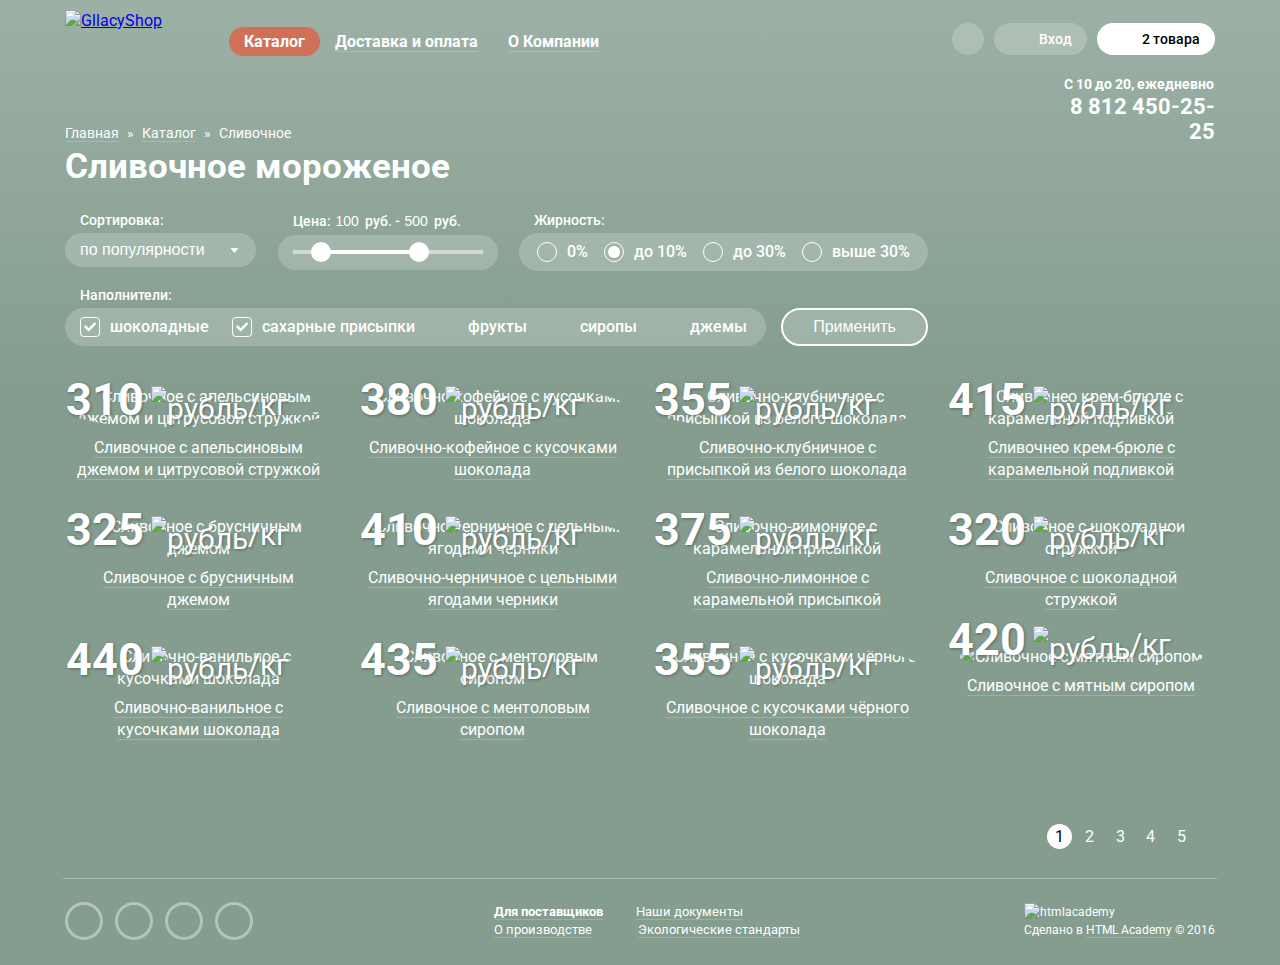
==== commit 20d2096c: "Убрал вложенность селекторов" ====
--- a/catalog.html
+++ b/catalog.html
@@ -77,7 +77,9 @@
                     <div class="title-img">
                       <img src="img/ice-1-mini.jpg" width="33" height="33" alt="Пломбир с апельсиновым джемом">
                     </div>
-                    Пломбир с апельсиновым джемом
+                    <div class="title-description">
+                      Пломбир с апельсиновым джемом
+                    </div>
                   </div>
 
                   <div class="basket-item-count">
@@ -96,7 +98,9 @@
                     <div class="title-img">
                       <img src="img/ice-2-mini.jpg" width="33" height="33" alt="Клубничный пломбир с присыпкой из белого шоколада">
                     </div>
-                    Клубничный пломбир с присыпкой из белого шоколада
+                    <div class="title-description">
+                      Клубничный пломбир с присыпкой из белого шоколада
+                    </div>
                   </div>
 
                   <div class="basket-item-count">
@@ -134,78 +138,82 @@
       <h1>Сливочное мороженое</h1>
 
       <form class="settings" action="https://echo.htmlacademy.ru" method="post">
-        <div class="sort">
-          <div class="sort-title">Сортировка:</div>
-          <select>
-            <option value="popular" selected>по популярности</option>
-            <option value="cheap">сначала недорогие</option>
-            <option value="expensive">сначала дорогие</option>
-            <option value="fat">по жирности</option>
-          </select>
+        <div class="form-wrapper">
+          <div class="sort">
+            <div class="sort-title">Сортировка:</div>
+            <select>
+              <option value="popular" selected>по популярности</option>
+              <option value="cheap">сначала недорогие</option>
+              <option value="expensive">сначала дорогие</option>
+              <option value="fat">по жирности</option>
+            </select>
+          </div>
+
+          <div class="price">
+            <div class="price-title">Цена: <input type="text" name="start-price" value="100">руб. - <input type="text" name="end-price" value="500">руб.</div>
+            <div class="range-filter">
+              <div class="range-control">
+                <div class="scale">
+                  <div class="bar"></div>
+                </div>
+                <div class="toggle toggle-min"></div>
+                <div class="toggle toggle-max"></div>
+              </div>
+            </div>
+          </div>
+
+          <fieldset class="fat">
+            <legend class="fat-title">Жирность:</legend>
+            <div class="fat-wrapper">
+              <label>
+                <input type="radio" name="fat">
+                <span class="checkbox-indicator"></span> 0%
+              </label>
+              <label>
+                <input type="radio" name="fat" checked>
+                <span class="checkbox-indicator"></span> до 10%
+              </label>
+              <label>
+                <input type="radio" name="fat">
+                <span class="checkbox-indicator"></span> до 30%
+              </label>
+              <label>
+                <input type="radio" name="fat">
+                <span class="checkbox-indicator"></span> выше 30%
+              </label>
+            </div>
+          </fieldset>
         </div>
 
-        <div class="price">
-          <div class="price-title">Цена: <input type="text" name="start-price" value="100">руб. - <input type="text" name="end-price" value="500">руб.</div>
-          <div class="range-filter">
-            <div class="range-control">
-              <div class="scale">
-                <div class="bar"></div>
-              </div>
-              <div class="toggle toggle-min"></div>
-              <div class="toggle toggle-max"></div>
-            </div>
-          </div>
-        </div>
-
-        <fieldset class="fat">
-          <legend class="fat-title">Жирность:</legend>
-          <div class="fat-wrapper">
-            <label>
-              <input type="radio" name="fat">
-              <span class="checkbox-indicator"></span> 0%
-            </label>
-            <label>
-              <input type="radio" name="fat" checked>
-              <span class="checkbox-indicator"></span> до 10%
-            </label>
-            <label>
-              <input type="radio" name="fat">
-              <span class="checkbox-indicator"></span> до 30%
-            </label>
-            <label>
-              <input type="radio" name="fat">
-              <span class="checkbox-indicator"></span> выше 30%
-            </label>
-          </div>
-        </fieldset>
-
-        <fieldset class="fillers">
-          <legend class="fillers-title">Наполнители:</legend>
-          <div class="fillers-wrapper">
-            <label>
-              <input type="checkbox" name="chocolate" checked>
-              <span class="checkbox-indicator"></span> шоколадные
-            </label>
-            <label>
-              <input type="checkbox" name="sugar" checked>
-              <span class="checkbox-indicator"></span> сахарные присыпки
-            </label>
-            <label>
-              <input type="checkbox" name="fruit">
-              <span class="checkbox-indicator"></span> фрукты
-            </label>
-            <label>
-              <input type="checkbox" name="syrup">
-              <span class="checkbox-indicator"></span> сиропы
-            </label>
-            <label>
-              <input type="checkbox" name="jam">
-              <span class="checkbox-indicator"></span>джемы
-            </label>
-          </div>
-        </fieldset>
-
-        <button type="submit">Применить</button>
+       <div class="form-wrapper">
+         <fieldset class="fillers">
+           <legend class="fillers-title">Наполнители:</legend>
+           <div class="fillers-wrapper">
+             <label>
+               <input type="checkbox" name="chocolate" checked>
+               <span class="checkbox-indicator"></span> шоколадные
+             </label>
+             <label>
+               <input type="checkbox" name="sugar" checked>
+               <span class="checkbox-indicator"></span> сахарные присыпки
+             </label>
+             <label>
+               <input type="checkbox" name="fruit">
+               <span class="checkbox-indicator"></span> фрукты
+             </label>
+             <label>
+               <input type="checkbox" name="syrup">
+               <span class="checkbox-indicator"></span> сиропы
+             </label>
+             <label>
+               <input type="checkbox" name="jam">
+               <span class="checkbox-indicator"></span>джемы
+             </label>
+           </div>
+         </fieldset>
+
+         <button type="submit">Применить</button>
+       </div>
       </form>
 
       <section class="catalog-items">
@@ -439,23 +447,23 @@
       </section>
 
       <ul class="paginator">
-        <li><a href="#">Назад</a></li>
+        <li><a class="prev" href="#">Назад</a></li>
         <li class="active"><a>1</a></li>
         <li><a href="#">2</a></li>
         <li><a href="#">3</a></li>
         <li><a href="#">4</a></li>
         <li><a href="#">5</a></li>
-        <li><a href="#">Вперёд</a></li>
+        <li><a class="next" href="#">Вперёд</a></li>
       </ul>
     </main>
 
     <footer class="main-footer">
       <div class="container flex-footer">
         <section class="footer-social">
-          <a class="btn-social btn-social-tw" href="#">Твиттер</a>
-          <a class="btn-social btn-social-inst" href="#">Инстаграм</a>
-          <a class="btn-social btn-social-fb" href="#">Фейсбук</a>
-          <a class="btn-social btn-social-vk" href="#">Вконтакте</a>
+          <a class="btn-social btn-social-tw" href="https://twitter.com/">Твиттер</a>
+          <a class="btn-social btn-social-inst" href="https://www.instagram.com/">Инстаграм</a>
+          <a class="btn-social btn-social-fb" href="https://www.facebook.com">Фейсбук</a>
+          <a class="btn-social btn-social-vk" href="https://vk.com/">Вконтакте</a>
         </section>
 
         <section class="footer-info">
@@ -467,7 +475,7 @@
 
         <section class="footer-copyright">
           <img src="img/footer-logo.png" width="108" height="38" alt="htmlacademy">
-          <p>Сделано в <a href="#">HTML Academy</a> &copy; 2016</p>
+          <p>Сделано в <a href="https://htmlacademy.ru/">HTML Academy</a> &copy; 2016</p>
         </section>
       </div>
     </footer>
--- a/css/style.css
+++ b/css/style.css
@@ -386,11 +386,17 @@
 }
 
 .float-label input:focus::-webkit-input-placeholder,
+.float-label textarea:focus::-webkit-input-placeholder {
+  color: transparent;
+}
+
 .float-label input:focus::-moz-placeholder,
+.float-label textarea:focus::-moz-placeholder {
+  color: transparent;
+}
+
 .float-label input:focus:-ms-input-placeholder,
-.float-label textarea:focus::-webkit-input-placeholder,
-.float-label textarea:focus:-ms-input-placeholder,
-.float-label textarea:focus::-moz-placeholder {
+.float-label textarea:focus:-ms-input-placeholder {
   color: transparent;
 }
 
@@ -534,6 +540,10 @@
   border-radius: 50%;
 }
 
+.title-description {
+  width: 217px;
+}
+
 .basket-item-count span {
   color: #999999;
 }
@@ -570,24 +580,17 @@
 }
 
 .meta {
-  display: -webkit-box;
-  display: -ms-flexbox;
-  display: flex;
-  -webkit-box-orient: vertical;
-  -webkit-box-direction: normal;
-  -ms-flex-direction: column;
-  flex-direction: column;
-  -webkit-box-align: end;
-  -ms-flex-align: end;
-  align-items: flex-end;
-  width: 170px;
+  display: block;
+  width: 167px;
   margin-top: 5px;
   margin-left: auto;
+  text-align: right;
   color: #ffffff;
 }
 
 .meta-time {
   margin-bottom: 5px;
+  margin-right: 1px;
   font-weight: 700;
   font-size: 14px;
   line-height: 16px;
@@ -1055,7 +1058,6 @@
 
 .index-map-img {
   position: absolute;
-  z-index: -1;
 }
 
 .index-map-info {
@@ -1136,6 +1138,10 @@
   flex-wrap: wrap;
   -webkit-box-pack: justify;
   -ms-flex-pack: justify;
+  -webkit-box-orient: vertical;
+  -webkit-box-direction: normal;
+  -ms-flex-direction: column;
+  flex-direction: column;
   justify-content: space-between;
   -ms-flex-line-pack: justify;
   align-content: space-between;
@@ -1148,8 +1154,16 @@
   color: #ffffff;
 }
 
+.form-wrapper {
+  display: -webkit-box;
+  display: -ms-flexbox;
+  display: flex;
+  -webkit-box-pack: justify;
+  -ms-flex-pack: justify;
+  justify-content: space-between;
+}
+
 .sort {
-  width: 193px;
   margin-bottom: 20px;
   margin-right: 6px;
 }
@@ -1182,7 +1196,6 @@
 }
 
 .price {
-  width: 215px;
   margin-right: 6px;
 }
 
@@ -1241,7 +1254,6 @@
 }
 
 .fat {
-  width: 410px;
   margin: 0;
   padding: 0;
   border: none;
@@ -1306,7 +1318,6 @@
 }
 
 .fillers {
-  width: 700px;
   margin: 0;
   margin-right: 15px;
   padding: 0;
@@ -1425,15 +1436,15 @@
   list-style: none;
 }
 
-.paginator li:first-child a,
-.paginator li:last-child a {
+.paginator .prev,
+.paginator .next {
   width: 16px;
   height: 25px;
   font-size: 0;
   background: url("../img/sprit-check-off.png") no-repeat;
 }
 
-.paginator li:first-child a {
+.paginator .prev {
   -webkit-transform: rotate(180deg);
   transform: rotate(180deg);
   opacity: 0.2;
@@ -1462,6 +1473,11 @@
   background-color: rgba(255, 255, 255, 0.2);
 }
 
+.paginator .prev:hover,
+.paginator .next:hover {
+  background-color: transparent;
+}
+
 .paginator a:active {
   color: #000000;
   background-color: #ffffff;
@@ -1534,17 +1550,9 @@
 }
 
 .footer-info {
-  display: -webkit-box;
-  display: -ms-flexbox;
-  display: flex;
-  -ms-flex-wrap: wrap;
-  flex-wrap: wrap;
-  -webkit-box-pack: justify;
-  -ms-flex-pack: justify;
-  justify-content: space-between;
-  -ms-flex-line-pack: start;
-  align-content: flex-start;
-  width: 340px;
+  display: inline-block;
+  vertical-align: top;
+  width: 330px;
   font-size: 13px;
   line-height: 18px;
 }
@@ -1570,15 +1578,28 @@
 
 .footer-info a {
   width: 175px;
+  margin-right: 30px;
   color: #ffffff;
   text-decoration: none;
+}
+
+.footer-info a:nth-child(2) {
+  padding-right: 18px;
+}
+
+.footer-info a:nth-child(3) {
+  margin-right: 43px;
+}
+
+.footer-info a:last-child {
+  margin-right: 0;
 }
 
 .footer-info a:hover {
   color: #ffbc9e;
 }
 
-.footer-info a:hover span {
+.footer-info span:hover {
   border-color: rgba(255, 188, 158, 0.3);
 }
 
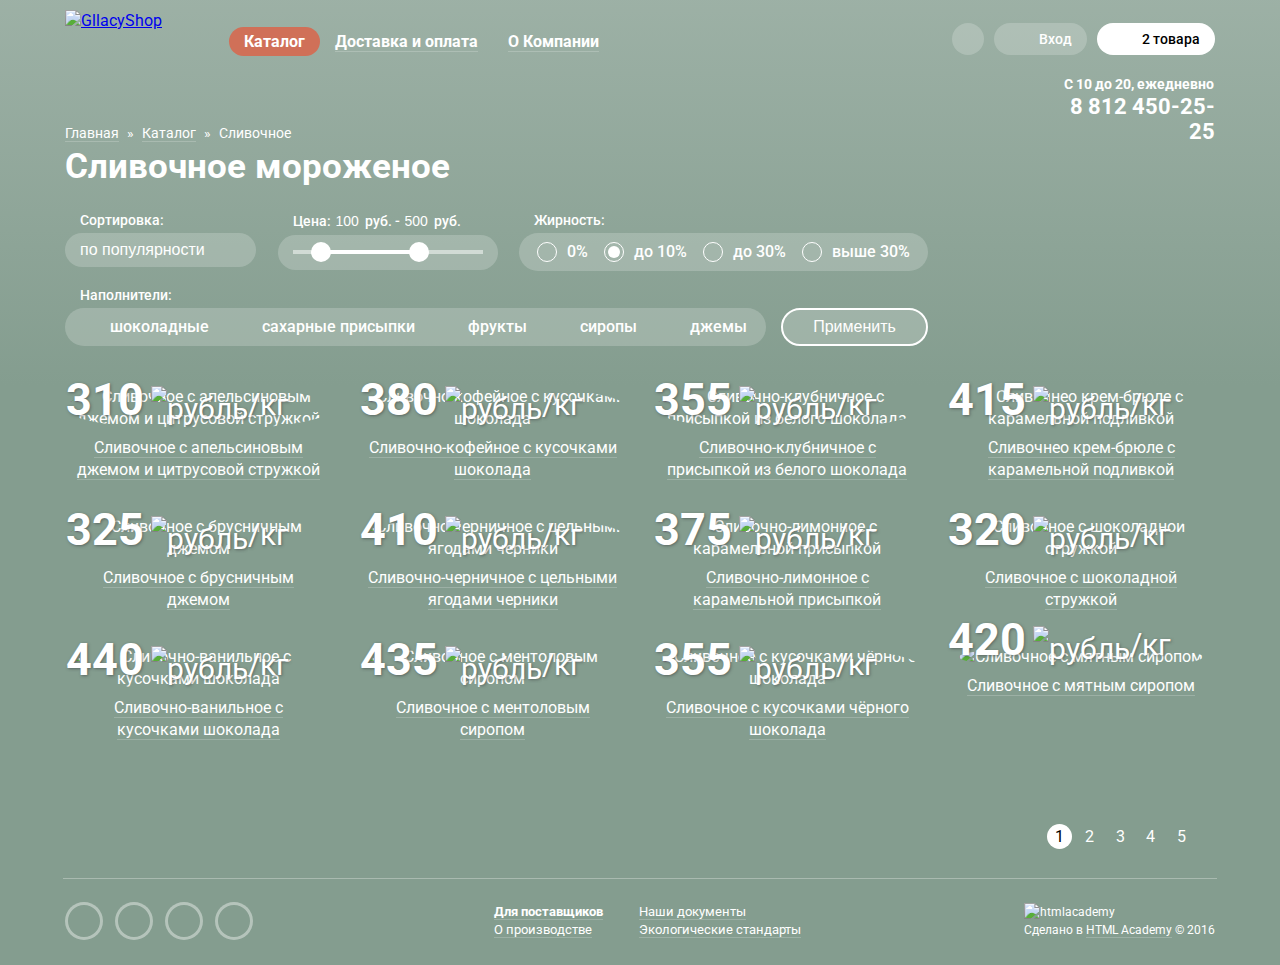
==== commit ff492661: "Минифицировал css и js" ====
--- a/catalog.html
+++ b/catalog.html
@@ -5,7 +5,7 @@
     <title>HTML Academy: Глейси-каталог</title>
     <link href="https://fonts.googleapis.com/css?family=Roboto:400,500,700&amp;subset=cyrillic" rel="stylesheet">
     <link rel="stylesheet" href="css/normalize.css">
-    <link rel="stylesheet" href="css/style.css">
+    <link rel="stylesheet" href="css/style.min.css">
   </head>
 
   <body class="inner-page">
--- a/css/style.min.css
+++ b/css/style.min.css
@@ -0,0 +1 @@
+body{min-width:900px;font-weight:400;font-size:16px;line-height:22px;font-family:"Roboto","Arial",sans-serif;color:#000;background-color:#849d8f}.body-ice1{background:#849d8f url(../img/ice-1.png) no-repeat center top}.body-ice1::after,.body-ice1::before{content:'';visibility:hidden}.body-ice1::before{background-image:url(../img/ice-2.png)}.body-ice1::after{background-image:url(../img/ice-3.png)}.body-ice2{background:#8996a6 url(../img/ice-2.png) no-repeat center top}.body-ice3{background:#9d8b84 url(../img/ice-3.png) no-repeat center top}.inner-page{background:#849d8f -webkit-linear-gradient(top,rgba(255,255,255,.2) 0%,#849d8f 40%);background:#849d8f linear-gradient(to bottom,rgba(255,255,255,.2) 0%,#849d8f 40%)}.container{max-width:1150px;margin:0 auto;padding:0 2.3%}.inner-container{position:relative}.inner-container::after{content:'';position:absolute;bottom:-30px;left:2.3%;right:2.3%;height:1px;background-color:rgba(255,255,255,.3)}.btn{color:#fff;background-image:-webkit-linear-gradient(top,#f26843 0%,#e74a35 100%);background-image:linear-gradient(to bottom,#f26843 0%,#e74a35 100%);text-decoration:none;box-shadow:0 2px 2px #ac1000}.btn:hover{background-image:-webkit-linear-gradient(top,#f58669 0%,#ec6f5e 100%);background-image:linear-gradient(to bottom,#f58669 0%,#ec6f5e 100%)}.btn:active{background-image:-webkit-linear-gradient(top,#d84732 0%,#e1613e 100%);background-image:linear-gradient(to bottom,#d84732 0%,#e1613e 100%);box-shadow:inset 0 2px 2px #ac1000}.flex-header{display:-webkit-box;display:-ms-flexbox;display:flex;-webkit-box-pack:justify;-ms-flex-pack:justify;justify-content:space-between;-ms-flex-wrap:wrap;flex-wrap:wrap;padding-top:10px}.main-navigation{-ms-flex-preferred-size:550px;flex-basis:550px}.navigation{display:-webkit-box;display:-ms-flexbox;display:flex;-ms-flex-wrap:wrap;flex-wrap:wrap;-webkit-box-align:center;-ms-flex-align:center;align-items:center;margin:0;padding:0;list-style:none}.navigation>li:first-child{margin-right:10px;padding:0}.sub{position:relative;padding:10px 0}.main-navigation-sub{position:absolute;top:40px;left:-5px;z-index:3;display:none;width:145px;margin:0;padding:0;list-style:none;background-color:#f7f6f3;border-radius:5px;box-shadow:0 20px 20px rgba(0,0,0,.4)}.basket:hover .basket-popup,.login:hover .login-popup,.search:hover .search-popup,.sub:hover .main-navigation-sub{display:block}.logo{width:154px;height:64px}.navigation li>a{margin:5px 15px;font-weight:700;font-size:16px;line-height:18px;color:#fff;text-decoration:none;border-bottom:1px solid rgba(255,255,255,.2)}.navigation .active-menu{margin:0;padding:5px 15px;background-color:#d07058;border:none;border-radius:20px}.navigation li>a:focus,.navigation li>a:hover{margin:0;padding:5px 15px;color:#000;background-color:#f7f6f3;border-radius:20px}.navigation li>a:active{box-shadow:inset 0 2px 1px #696969}.main-navigation-sub li{padding:5px 0}.main-navigation-sub li>a{display:block;margin:0;padding:5px 20px;font-weight:400;font-size:14px;line-height:16px;color:#000;border:none}.main-navigation-sub li:first-child{position:relative}.main-navigation-sub li:first-child::after{content:'';position:absolute;right:10px;bottom:0;left:10px;height:1px;background-color:rgba(0,0,0,.2)}.main-navigation-sub .new{font-weight:700}.main-navigation-sub li>a:focus,.main-navigation-sub li>a:hover{padding:5px 20px;background-color:#fbded8;border-radius:0}.main-navigation-sub li>a:active{background-color:#f6b5a5;box-shadow:none}.main-navigation-sub .active{background-color:#d07058}.user-block{display:-webkit-box;display:-ms-flexbox;display:flex;-webkit-box-pack:end;-ms-flex-pack:end;justify-content:flex-end;-webkit-box-align:center;-ms-flex-align:center;align-items:center;margin-left:auto;font-size:14px;line-height:16px}.search{position:relative;margin-right:10px;padding:13px 0}.search a{display:block;width:32px;height:32px;font-size:0;background:rgba(255,255,255,.2) url(../img/spritesheet.png) no-repeat -3px -508px;border-radius:50%}.search a:hover{background:#fff url(../img/spritesheet.png) no-repeat -3px -534px}.search-popup,.search-popup input{border-radius:5px;box-sizing:border-box}.search-popup{position:absolute;top:50px;right:0;z-index:10;display:none;background-color:#f8f7f4;box-shadow:0 20px 20px rgba(0,0,0,.4);width:340px;padding:20px 15px}.search-popup input{width:100%;padding:10px 15px;font-size:14px;line-height:24px;color:#323232;border:1px solid rgba(178,178,178,.52)}.search-popup input:hover{padding:9px 14px;border:2px solid rgba(154,154,154,.52)}.search-popup input:focus{padding:9px 14px;border:2px solid rgba(46,136,228,.52)}.login{position:relative;margin-right:10px;padding:13px 0}.login>a{display:block;padding:8px 15px 8px 45px;font-weight:500;color:#fff;background:rgba(255,255,255,.2) url(../img/spritesheet.png) no-repeat 5px -451px;border-radius:20px;text-decoration:none}.login>a:hover{color:#000;background:#fff url(../img/spritesheet.png) no-repeat 5px -479px}.login-popup,.login-popup input{border-radius:5px;box-sizing:border-box}.login-popup{position:absolute;top:50px;right:0;z-index:3;display:none;background-color:#f8f7f4;box-shadow:0 20px 20px rgba(0,0,0,.4);width:280px;padding:20px}.login-popup input{width:100%;margin-bottom:20px;padding:10px 15px;font-size:14px;line-height:24px;color:#323232;border:1px solid rgba(178,178,178,.52)}.login-popup input:hover{padding:9px 14px;border:2px solid rgba(154,154,154,.52)}.login-popup input:focus{padding:9px 14px;border:2px solid rgba(46,136,228,.52)}.float-label{position:relative;display:block}.float-label span{position:absolute;display:none;top:-15px;left:13px;font-size:10px}.float-label input:focus+span,.float-label input:not(:placeholder-shown)+span,.float-label textarea:focus+span,.float-label textarea:not(:placeholder-shown)+span{display:block;font-size:11px;line-height:13px;color:#999}.float-label input:focus+span,.float-label textarea:focus+span{font-size:11px;line-height:13px;color:#5b9ddf}.float-label input:focus::-webkit-input-placeholder,.float-label textarea:focus::-webkit-input-placeholder{color:transparent}.float-label input:focus::-moz-placeholder,.float-label textarea:focus::-moz-placeholder{color:transparent}.float-label input:focus:-ms-input-placeholder,.float-label textarea:focus:-ms-input-placeholder{color:transparent}.login-href{display:inline-block;padding-top:2px;vertical-align:top}.login-href a{display:block;margin:0 0 5px;padding:0;font-size:13px;line-height:16px;color:#323232;text-decoration:underline}.login-href a:hover{color:#e84d37;background:0 0}.login-popup button{margin-right:12px;padding:10px 25px;font-weight:700;font-size:18px;line-height:24px;border:none;border-radius:20px}.basket{position:relative;width:118px;padding:13px 0;text-align:left}.basket>a,.item-content a{color:#fff;text-decoration:none}.basket>a{display:block;padding:8px 15px 8px 45px;font-weight:500;background:rgba(255,255,255,.2) url(../img/spritesheet.png) no-repeat 5px -284px;border-radius:20px}.basket .inner-basket,.basket>a:hover{color:#000;background:#fff url(../img/spritesheet.png) no-repeat 5px -314px}.basket-popup{position:absolute;top:50px;right:0;z-index:3;display:none;width:540px;padding:20px;background-color:#f8f7f4;border-radius:5px;box-shadow:0 20px 20px rgba(0,0,0,.4);box-sizing:border-box}.basket-item{position:relative;display:-webkit-box;display:-ms-flexbox;display:flex;-webkit-box-pack:justify;-ms-flex-pack:justify;justify-content:space-between;-webkit-box-align:center;-ms-flex-align:center;align-items:center;margin-bottom:20px;font-size:13px;line-height:16px}.delete{position:absolute;top:15px;width:12px;height:12px;font-size:0;border:none;cursor:pointer}.delete::after,.delete::before{content:'';position:absolute;width:15px;height:1px;background-color:#323232}.delete::before{-webkit-transform:rotate(45deg);transform:rotate(45deg)}.delete::after{-webkit-transform:rotate(-45deg);transform:rotate(-45deg)}.basket-item-title{display:-webkit-box;display:-ms-flexbox;display:flex;-ms-flex-preferred-size:265px;flex-basis:265px;-webkit-box-align:center;-ms-flex-align:center;align-items:center;margin-left:27px}.basket-item-title img,.slider button{margin-right:15px;border-radius:50%}.title-description{width:217px}.basket-item-count span{color:#999}.basket-total{position:relative;margin-bottom:15px;padding-top:15px;font-weight:700;font-size:15px;line-height:18px;text-align:right}.basket-total::before,.hit::before{content:'';position:absolute;top:0;left:0}.basket-total::before{right:0;background-color:#cacac7;height:1px}.basket-popup .btn,.meta{display:block;margin-left:auto}.basket-popup .btn{padding:10px 15px;font-weight:700;font-size:18px;line-height:24px;border-radius:20px;width:142px}.meta{width:167px;margin-top:5px;text-align:right;color:#fff}.meta-time{margin-bottom:5px;margin-right:1px;font-weight:700;font-size:14px;line-height:16px}.meta-number,.slide .btn{font-weight:700;font-size:22px;line-height:24px}.slider{position:relative;margin-top:276px;margin-bottom:40px}.slide{width:700px;margin:0 auto;text-align:center}.slide-title{margin:0 0 30px;font-weight:700;font-size:60px;line-height:60px;color:#fff}.slide .btn{display:inline-block;padding:10px 40px;font-size:32px;line-height:44px;vertical-align:top;border-radius:35px;text-shadow:0 2px 5px #a0200b}.slide{display:none}.item:hover .item-hover,.slide-show{display:block}.slider-control{position:absolute;left:2px;bottom:22px}.slider button{bottom:30px;width:21px;height:21px;margin-right:4px;font-size:0;background-color:transparent;border:2px solid #fff;cursor:pointer}.slider button:hover{background-color:rgba(255,255,255,.4)}.slider .active,.slider button:active{background-color:#fff}.index-banner{display:-webkit-box;display:-ms-flexbox;display:flex;-webkit-box-pack:justify;-ms-flex-pack:justify;justify-content:space-between;margin-bottom:40px}.banner{width:calc(46.6%*(100/(100 - 2*2.3)));padding:18px 20px;font-weight:700;font-size:18px;line-height:22px;color:#fff;border-radius:15px;box-sizing:border-box}.banner-title{margin:0 0 15px;font-size:35px;line-height:41px}.banner p{margin:0 0 42px}.banner .btn{display:block;width:125px;margin-left:auto;margin-bottom:5px;padding:11px 20px;font-size:18px;line-height:24px;text-align:center;border-radius:25px}.banner-chocolate .btn{width:150px}.banner-raspberry{margin-right:25px;background:#ad2f4d url(../img/raspberry-bg.jpg) center}.banner-chocolate{background:#ad2f4d url(../img/chocolate-bg.jpg) center}.index-items{display:-webkit-box;display:-ms-flexbox;display:flex;-webkit-box-pack:justify;-ms-flex-pack:justify;justify-content:space-between}.item{position:relative;-ms-flex-preferred-size:calc(22.2%*(100/(100 - 2*2.3)));flex-basis:calc(22.2%*(100/(100 - 2*2.3)));margin-bottom:35px;box-sizing:border-box}.item-content{position:relative;font-weight:400;font-size:16px;line-height:22px;text-align:center;color:#fff}.hit::before{z-index:3;width:61px;height:61px;background:url(../img/spritesheet.png) no-repeat -10px -722px}.item-content-img{position:relative;margin-bottom:7px}.item-content-img img{width:100%;height:auto;border-radius:50%}.item-content-price{position:absolute;left:1px;bottom:6%;margin:0;font-size:30px;line-height:45px;text-shadow:1px 1px 3px rgba(49,50,53,.5)}.item-content-price span{font-weight:700;font-size:45px;line-height:45px}.item-content-price img{position:relative;width:27px;height:36px;top:4px;border-radius:0}.item-content-href{display:inline-block;width:95%}.item-content a{border-bottom:1px solid rgba(255,255,255,.2)}.item:hover a{border:none}.item-hover{position:absolute;top:-10px;bottom:-75px;left:-10px;right:-10px;z-index:2;display:none;padding:10px;-ms-flex-preferred-size:calc(24.4%*(100/(100 - 2*2.3)));flex-basis:calc(24.4%*(100/(100 - 2*2.3)));background-color:rgba(255,255,255,.2);text-align:center;border-radius:10px;box-sizing:border-box}.item-hover .btn{position:absolute;bottom:20px;left:50%;display:inline-block;min-width:195px;margin:0;padding:10px 3px;font-weight:700;font-size:18px;line-height:24px;vertical-align:top;border-radius:25px;-webkit-transform:translateX(-50%);transform:translateX(-50%)}.index-about{display:-webkit-box;display:-ms-flexbox;display:flex;-ms-flex-wrap:wrap;flex-wrap:wrap;-webkit-box-pack:justify;-ms-flex-pack:justify;justify-content:space-between;margin-bottom:40px;padding:25px 20px;font-size:16px;line-height:22px;background:#eaddbf url(../img/bg-wafer.jpg);border-radius:15px}.index-about-title{width:100%;margin:0 0 20px;font-weight:500;font-size:24px;line-height:30px}.index-about-left,.index-about-right{width:calc(46.6%*(100/(100 - 2*2.3)));padding-left:55px;box-sizing:border-box}.index-about-left p,.index-about-right p{margin:0 0 20px;position:relative}.index-about p:last-child{margin-bottom:0}.index-about-left .ice::before{background:url(../img/spritesheet.png) no-repeat -10px -792px}.index-about-left .ice::before,.index-about-left .sheet::before,.index-about-right .row::before{content:'';position:absolute;top:-15px;left:-55px;width:50px;height:50px}.index-about-left .sheet::before{background:url(../img/spritesheet.png) no-repeat -10px -850px}.index-about-right .row::before{background:url(../img/spritesheet.png) no-repeat -10px -662px}.index-about-right .thermometer::before{content:'';position:absolute;top:-15px;left:-55px;width:50px;height:50px;background:url(../img/spritesheet.png) no-repeat -10px -909px}.index-posts{display:-webkit-box;display:-ms-flexbox;display:flex;-webkit-box-pack:justify;-ms-flex-pack:justify;justify-content:space-between;margin-bottom:40px}.index-post-news,.index-post-newsletter{width:calc(46.6%*(100/(100 - 2*2.3)));border-radius:15px;box-sizing:border-box}.index-post-news{background:#fff url(../img/strawberry-bg.jpg) no-repeat 50px -225px;padding:23px 22px}.index-post-news p{margin:0 0 5px;font-weight:500;font-size:16px;line-height:22px}.index-post-news a{display:inline-block;width:300px;font-weight:700;font-size:24px;line-height:30px;color:#000}.index-post-news a:hover{color:#e84d37}.index-post-newsletter{padding:5px;background:#f8f7f4 url(../img/letter-pattern.png)}.index-post-newsletter .border{padding:30px 20px;background-color:#f8f7f4;border-radius:15px}.index-post-newsletter p{margin:0 0 35px}.index-post-newsletter form{display:-webkit-box;display:-ms-flexbox;display:flex;margin-bottom:3px}.index-post-newsletter label{display:-webkit-box;display:-ms-flexbox;display:flex;-webkit-box-flex:1;-ms-flex-positive:1;flex-grow:1}.index-post-newsletter input{-webkit-box-flex:1;-ms-flex-positive:1;flex-grow:1;margin-right:10px;padding:10px;font-size:16px;line-height:24px;color:#323232;border-radius:5px;border:1px solid rgba(178,178,178,.52)}.index-post-newsletter input:hover{padding:9px;border:2px solid rgba(154,154,154,.52)}.index-post-newsletter input:focus{padding:9px;border:2px solid rgba(46,136,228,.52)}.index-post-newsletter .btn{padding:10px 16px;font-weight:700;border-radius:25px;border:none;cursor:pointer}.index-map{position:relative;height:430px;margin:0 calc(-2.3%*(100/(100 - 2*2.3)));box-sizing:border-box;overflow:hidden}.index-map-img,.index-map-info{position:absolute}.index-map-info{right:30px;top:64px;width:250px;padding:30px 25px;font-size:14px;line-height:20px;background-color:#fff;border-radius:10px}.index-map-info p{margin:0 0 23px}.index-map-info .btn,.index-map-info b,.index-post-newsletter .btn{font-size:18px;line-height:24px}.index-map-info .btn{display:block;padding:10px 25px;font-weight:700;border-radius:25px}.breadcrumbs,.settings{font-size:14px;line-height:16px;color:#fff}.breadcrumbs{display:-webkit-box;display:-ms-flexbox;display:flex;margin:-20px 0 0;padding:0;list-style:none}.breadcrumbs a,.breadcrumbs li{margin-right:8px}.breadcrumbs a{color:#fff;text-decoration:none;border-bottom:1px solid rgba(255,255,255,.2)}.breadcrumbs a:hover{color:#ffbc9e;border-color:rgba(255,188,158,.3)}.inner-page h1{margin:5px 0 0;font-weight:700;font-size:35px;line-height:41px;color:#fff}.settings{-ms-flex-wrap:wrap;flex-wrap:wrap;-webkit-box-orient:vertical;-webkit-box-direction:normal;-ms-flex-direction:column;flex-direction:column;-ms-flex-line-pack:justify;align-content:space-between;max-width:865px;margin-top:25px;margin-bottom:40px;font-weight:500}.form-wrapper,.settings{display:-webkit-box;display:-ms-flexbox;display:flex;-webkit-box-pack:justify;-ms-flex-pack:justify;justify-content:space-between}.sort{margin-bottom:20px;margin-right:6px}.sort-title{margin-left:15px;margin-bottom:5px}.sort select{padding:8px 33px 8px 15px;font-size:16px;line-height:18px;color:#fff;background:rgba(255,255,255,.2) url(../img/spritesheet.png) no-repeat 155px -175px;border:none;border-radius:20px;-webkit-appearance:none;-moz-appearance:none;appearance:none}.sort select:focus,.sort select:hover{font-weight:500;color:#000;background:#fff url(../img/spritesheet.png) no-repeat 155px -200px}.price{margin-right:6px}.price input[type=text]{width:27px;color:#fff;background-color:transparent;border:none}.price-title{margin-left:15px;margin-bottom:5px}.range-control{position:relative;width:190px;height:20px;padding-top:15px;padding-right:15px;padding-left:15px;background-color:rgba(255,255,255,.2);border-radius:20px}.range-control .scale{height:4px;background-color:rgba(255,255,255,.5)}.range-control .bar{width:100px;height:4px;margin-left:30px;background-color:#fff}.range-control .toggle{position:absolute;top:7px;left:0;width:20px;height:20px;background-color:#fff;border-radius:50%;cursor:pointer}.range-control .toggle-min{left:33px}.range-control .toggle-max{left:131px}.fat{margin:0;padding:0;border:none}.fat input[type=radio],.fillers input[type=checkbox]{display:none}.fat-title{margin-left:15px;margin-bottom:5px}.fat-wrapper{padding:10px 18px;font-weight:500;font-size:16px;line-height:18px;background-color:rgba(255,255,255,.2);border-radius:20px}.fat-wrapper label{position:relative;margin-right:12px;padding-left:30px;cursor:pointer}.fat-wrapper label:last-child{margin-right:0}.fat-wrapper input+.checkbox-indicator{position:absolute;top:0;left:0;width:18px;height:18px;border:1px solid #fff;border-radius:50%}.fat-wrapper label:hover input+.checkbox-indicator{width:16px;height:16px;border:2px solid #fff}.fat-wrapper input:checked+.checkbox-indicator::before{content:'';position:absolute;top:50%;left:50%;width:12px;height:12px;margin-left:-6px;margin-top:-6px;background-color:#fff;border-radius:50%}.fillers{margin:0 15px 0 0;padding:0;border:none}.fillers-title{margin-left:15px;margin-bottom:5px}.fillers-wrapper{padding:10px 15px;font-weight:500;font-size:16px;line-height:18px;background-color:rgba(255,255,255,.2);border-radius:20px}.fillers-wrapper label{position:relative;margin-right:19px;padding-left:30px;cursor:pointer}.fillers-wrapper label:last-child{margin-right:4px}.fillers-wrapper input[type=checkbox]+.checkbox-indicator{position:absolute;top:0;left:0;width:20px;height:20px;background:url(../img/spritesheet.png) no-repeat -15px -39px}.fillers-wrapper label:hover input[type=checkbox]+.checkbox-indicator{background:url(../img/spritesheet.png) no-repeat -15px -69px}.fillers-wrapper input[type=checkbox]:checked+.checkbox-indicator{position:absolute;top:0;left:0;width:20px;height:20px;background:url(../img/spritesheet.png) no-repeat -10px -114px}.fillers-wrapper label:hover input[type=checkbox]:checked+.checkbox-indicator{background:url(../img/spritesheet.png) no-repeat -10px -144px}.settings button{-ms-flex-item-align:end;align-self:flex-end;width:147px;padding:8px 30px;font-weight:500;font-size:16px;line-height:18px;border:2px solid #fff;border-radius:20px;cursor:pointer}.settings button:hover{color:#000;background-color:#fff}.settings button:active{padding:10px 30px;background-color:#ededed;border:none;box-shadow:inset 0 2px 1px #696969}.catalog-items,.flex-footer,.paginator,.paginator a{display:-webkit-box;display:-ms-flexbox;display:flex;-webkit-box-pack:justify;-ms-flex-pack:justify;justify-content:space-between}.catalog-items{-ms-flex-wrap:wrap;flex-wrap:wrap;margin-bottom:48px}.flex-footer,.paginator,.paginator a{-webkit-box-align:center;-ms-flex-align:center;align-items:center}.paginator{width:190px;margin:0 0 30px auto;padding:0;list-style:none}.paginator .next,.paginator .prev{width:16px;height:25px;font-size:0;background:url(../img/spritesheet.png) no-repeat -5px -5px}.paginator .prev{-webkit-transform:rotate(180deg);transform:rotate(180deg);opacity:.2}.paginator a{-webkit-box-pack:center;-ms-flex-pack:center;justify-content:center;width:25px;height:25px;color:#fff;text-align:center;text-decoration:none;border-radius:50%}.paginator a:hover,.settings button{color:#fff;background-color:rgba(255,255,255,.2)}.paginator .next:hover,.paginator .prev:hover{background-color:transparent}.active a,.paginator a:active{color:#000;background-color:#fff}.flex-footer{position:relative;padding-top:23px;padding-bottom:25px;color:#fff}.footer-social{font-size:0}.btn-social{display:inline-block;width:32px;height:32px;margin-right:12px;vertical-align:top;border:3px solid rgba(255,255,255,.5);border-radius:50%;opacity:.8}.btn-social:last-child{margin-right:0}.btn-social:hover{opacity:1}.btn-social:active{box-shadow:inset 0 2px 1px #888}.btn-social-tw{background:url(../img/spritesheet.png) no-repeat -10px -569px}.btn-social-inst{background:url(../img/spritesheet.png) no-repeat -10px -415px}.btn-social-fb{background:url(../img/spritesheet.png) no-repeat -10px -350px}.btn-social-vk{background:url(../img/spritesheet.png) no-repeat -10px -611px}.footer-info{width:330px;font-size:13px;line-height:18px}.footer-info::after{content:'';display:table;clear:both}.footer-info span{border-bottom:1px solid rgba(255,255,255,.2)}.footer-info .heart{position:relative;font-weight:700}.footer-info .heart::before{content:'';position:absolute;top:2px;left:-21px;width:15px;height:13px;background:url(../img/spritesheet.png) no-repeat -10px -392px}.footer-info a{float:left;color:#fff;text-decoration:none}.footer-info a:hover{color:#ffbc9e}.footer-info span:hover{border-color:rgba(255,188,158,.3)}.footer-info a:nth-child(odd){width:145px;padding-left:20px}.footer-copyright{font-size:12px;line-height:18px}.footer-copyright p{margin:0}.footer-copyright a{color:#fff;text-decoration:none;border-bottom:1px solid rgba(255,255,255,.2)}.footer-copyright a:hover{color:#ffbc9e;border-color:rgba(255,188,158,.3)}.modal-content{position:fixed;top:15%;left:50%;z-index:20;display:none;width:430px;margin-left:-215px;padding:20px 25px;background-color:#f8f7f4;border-radius:10px}.modal-overlay{position:fixed;top:0;left:0;z-index:10;display:none;width:100%;height:100%;background:rgba(0,0,0,.5)}@-webkit-keyframes bounce{0%{-webkit-transform:translateY(-2000px);transform:translateY(-2000px)}70%{-webkit-transform:translateY(30px);transform:translateY(30px)}90%{-webkit-transform:translateY(-10px);transform:translateY(-10px)}to{-webkit-transform:translateY(0);transform:translateY(0)}}@keyframes bounce{0%{-webkit-transform:translateY(-2000px);transform:translateY(-2000px)}70%{-webkit-transform:translateY(30px);transform:translateY(30px)}90%{-webkit-transform:translateY(-10px);transform:translateY(-10px)}to{-webkit-transform:translateY(0);transform:translateY(0)}}@-webkit-keyframes shake{0%,to{-webkit-transform:translateX(0);transform:translateX(0)}10%,30%,50%,70%,90%{-webkit-transform:translateX(-10px);transform:translateX(-10px)}20%,40%,60%,80%{-webkit-transform:translateX(10px);transform:translateX(10px)}}@keyframes shake{0%,to{-webkit-transform:translateX(0);transform:translateX(0)}10%,30%,50%,70%,90%{-webkit-transform:translateX(-10px);transform:translateX(-10px)}20%,40%,60%,80%{-webkit-transform:translateX(10px);transform:translateX(10px)}}.modal-content-show{display:block;-webkit-animation:bounce .6s;animation:bounce .6s}.modal-content-show-overlay{display:block}.modal-error{-webkit-animation:shake .6s;animation:shake .6s}.modal-content-close{position:absolute;top:15px;right:15px;width:18px;height:18px;font-size:0;background-color:transparent;border:none;cursor:pointer}.modal-content-close::after,.modal-content-close::before{content:'';position:absolute;top:10px;left:2px;width:19px;height:2px;background-color:#000;border-radius:1px}.modal-content-close::before{-webkit-transform:rotate(45deg);transform:rotate(45deg)}.modal-content-close::after{-webkit-transform:rotate(-45deg);transform:rotate(-45deg)}.modal-content-title{margin:0 0 20px;font-weight:700;font-size:24px;line-height:28px;color:#323232}.login-form input,.login-form textarea{width:240px;margin-bottom:20px;padding:10px 15px;font-size:16px;line-height:24px;color:#000;border-radius:5px;border:1px solid rgba(178,178,178,.52)}.login-form textarea{width:400px;height:155px;resize:none}.login-form input:hover,.login-form textarea:hover{padding:9px 14px;border:2px solid rgba(154,154,154,.52)}.login-form input:focus,.login-form textarea:focus{padding:9px 14px;border:2px solid rgba(46,136,228,.52)}.login-form .btn{display:block;width:140px;margin-left:auto;padding:10px 20px;font-weight:700;font-size:18px;line-height:24px;border:none;border-radius:20px}
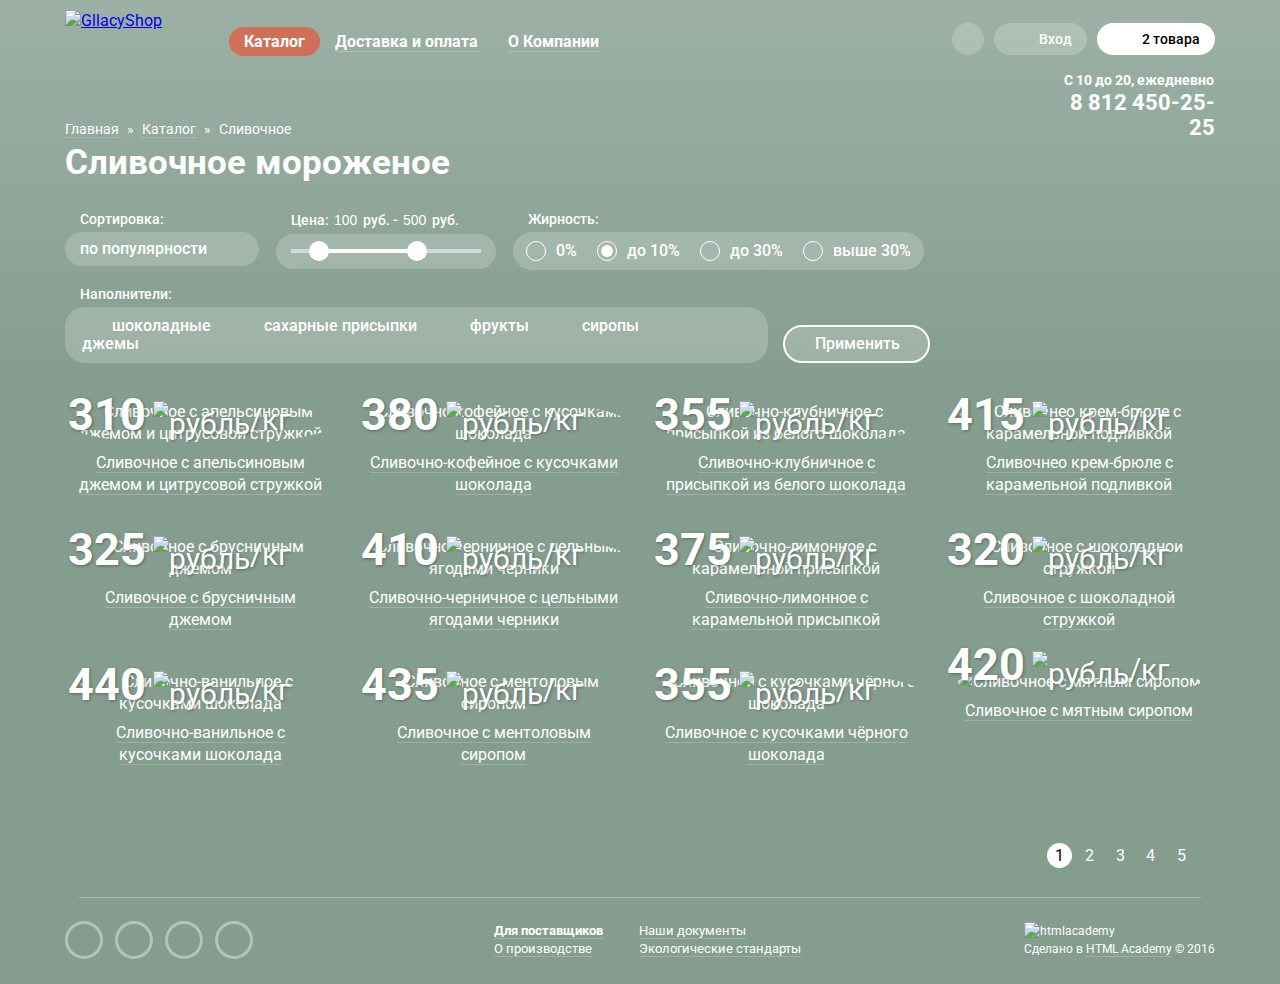
==== commit d72117b1: "Сделал поправки" ====
--- a/catalog.html
+++ b/catalog.html
@@ -5,7 +5,7 @@
     <title>HTML Academy: Глейси-каталог</title>
     <link href="https://fonts.googleapis.com/css?family=Roboto:400,500,700&amp;subset=cyrillic" rel="stylesheet">
     <link rel="stylesheet" href="css/normalize.css">
-    <link rel="stylesheet" href="css/style.min.css">
+    <link rel="stylesheet" href="css/style.css">
   </head>
 
   <body class="inner-page">
@@ -167,19 +167,19 @@
             <div class="fat-wrapper">
               <label>
                 <input type="radio" name="fat">
-                <span class="checkbox-indicator"></span> 0%
+                <span class="checkbox-indicator"> 0%</span>
               </label>
               <label>
                 <input type="radio" name="fat" checked>
-                <span class="checkbox-indicator"></span> до 10%
+                <span class="checkbox-indicator"> до 10%</span>
               </label>
               <label>
                 <input type="radio" name="fat">
-                <span class="checkbox-indicator"></span> до 30%
+                <span class="checkbox-indicator"> до 30%</span>
               </label>
               <label>
                 <input type="radio" name="fat">
-                <span class="checkbox-indicator"></span> выше 30%
+                <span class="checkbox-indicator"> выше 30%</span>
               </label>
             </div>
           </fieldset>
--- a/css/style.css
+++ b/css/style.css
@@ -0,0 +1,1807 @@
+body {
+  min-width: 900px;
+  font-weight: 400;
+  font-size: 16px;
+  line-height: 22px;
+  font-family: "Roboto", "Arial", sans-serif;
+  color: #000000;
+  background-color: #849d8f;
+}
+
+.body-ice1 {
+  background: #849d8f url("../img/ice-1.png") no-repeat center top;
+}
+
+.body-ice1::before,
+.body-ice1::after {
+  content: '';
+  visibility: hidden;
+}
+
+.body-ice1::before {
+  background-image: url("../img/ice-2.png");
+}
+
+.body-ice1::after {
+  background-image: url("../img/ice-3.png");
+}
+
+.body-ice2 {
+  background: #8996a6 url("../img/ice-2.png") no-repeat center top;
+}
+
+.body-ice3 {
+  background: #9d8b84 url("../img/ice-3.png") no-repeat center top;
+}
+
+.inner-page {
+  background: #849d8f -webkit-linear-gradient(top, rgba(255, 255, 255, 0.2) 0%, #849d8f 40%);
+  background: #849d8f linear-gradient(to bottom, rgba(255, 255, 255, 0.2) 0%, #849d8f 40%);
+}
+
+.container {
+  max-width: 1150px;
+  margin: 0 auto;
+  padding: 0 2.3%;
+}
+
+.inner-container {
+  position: relative;
+}
+
+.inner-container::after {
+  content: '';
+  position: absolute;
+  bottom: -30px;
+  left: 3.6%;
+  right: 3.6%;
+  height: 1px;
+  background-color: rgba(255, 255, 255, 0.3);
+}
+
+.btn {
+  color: #ffffff;
+  background-image: -webkit-linear-gradient(top, #f26843 0%, #e74a35 100%);
+  background-image: linear-gradient(to bottom, #f26843 0%, #e74a35 100%);
+  text-decoration: none;
+  box-shadow: 0 2px 2px #ac1000;
+}
+
+.btn:hover {
+  background-image: -webkit-linear-gradient(top, #f58669 0%, #ec6f5e 100%);
+  background-image: linear-gradient(to bottom, #f58669 0%, #ec6f5e 100%);
+}
+
+.btn:active {
+  background-image: -webkit-linear-gradient(top, #d84732 0%, #e1613e 100%);
+  background-image: linear-gradient(to bottom, #d84732 0%, #e1613e 100%);
+  box-shadow: inset 0 2px 2px #ac1000;
+}
+
+/*header*/
+.flex-header {
+  display: -webkit-box;
+  display: -ms-flexbox;
+  display: flex;
+  -webkit-box-pack: justify;
+  -ms-flex-pack: justify;
+  justify-content: space-between;
+  -ms-flex-wrap: wrap;
+  flex-wrap: wrap;
+  padding-top: 10px;
+}
+
+.main-navigation {
+  -ms-flex-preferred-size: 550px;
+  flex-basis: 550px;
+}
+
+.navigation {
+  display: -webkit-box;
+  display: -ms-flexbox;
+  display: flex;
+  -ms-flex-wrap: wrap;
+  flex-wrap: wrap;
+  -webkit-box-align: center;
+  -ms-flex-align: center;
+  align-items: center;
+  margin: 0;
+  padding: 0;
+  list-style: none;
+}
+
+.navigation > li:first-child {
+  margin-right: 10px;
+  padding: 0;
+}
+
+.sub {
+  position: relative;
+  padding: 10px 0;
+}
+
+.main-navigation-sub {
+  position: absolute;
+  top: 40px;
+  left: -5px;
+  z-index: 3;
+  display: none;
+  width: 145px;
+  margin: 0;
+  padding: 0;
+  list-style: none;
+  background-color: #f7f6f3;
+  border-radius: 5px;
+  box-shadow: 0 20px 20px rgba(0, 0, 0, 0.4);
+}
+
+.sub:hover .main-navigation-sub {
+  display: block;
+}
+
+.logo {
+  width: 154px;
+  height: 64px;
+}
+
+.navigation li > a {
+  margin: 5px 15px;
+  font-weight: 700;
+  font-size: 16px;
+  line-height: 18px;
+  color: #ffffff;
+  text-decoration: none;
+  border-bottom: 1px solid rgba(255, 255, 255, 0.2);
+}
+
+.navigation .active-menu {
+  margin: 0;
+  padding: 5px 15px;
+  background-color: #d07058;
+  border: none;
+  border-radius: 20px;
+}
+
+.navigation li > a:hover,
+.navigation li > a:focus {
+  margin: 0;
+  padding: 5px 15px;
+  color: #000000;
+  background-color: #f7f6f3;
+  border-radius: 20px;
+}
+
+.navigation li > a:active {
+  box-shadow: inset 0 2px 1px #696969;
+}
+
+.main-navigation-sub li {
+  padding: 5px 0;
+}
+
+.main-navigation-sub li > a {
+  display: block;
+  margin: 0;
+  padding: 5px 20px;
+  font-weight: 400;
+  font-size: 14px;
+  line-height: 16px;
+  color: #000000;
+  border: none;
+}
+
+.main-navigation-sub li:first-child {
+  position: relative;
+}
+
+.main-navigation-sub li:first-child::after {
+  content: '';
+  position: absolute;
+  right: 10px;
+  bottom: 0;
+  left: 10px;
+  height: 1px;
+  background-color: rgba(0, 0, 0, 0.2);
+}
+
+.main-navigation-sub .new {
+  font-weight: 700;
+}
+
+.main-navigation-sub li > a:hover,
+.main-navigation-sub li > a:focus {
+  padding: 5px 20px;
+  background-color: #fbded8;
+  border-radius: 0;
+}
+
+.main-navigation-sub li > a:active {
+  background-color: #f6b5a5;
+  box-shadow: none;
+}
+
+.main-navigation-sub .active {
+  background-color: #d07058;
+}
+
+.user-block {
+  display: -webkit-box;
+  display: -ms-flexbox;
+  display: flex;
+  -webkit-box-pack: end;
+  -ms-flex-pack: end;
+  justify-content: flex-end;
+  -webkit-box-align: center;
+  -ms-flex-align: center;
+  align-items: center;
+  margin-left: auto;
+  font-size: 14px;
+  line-height: 16px;
+}
+
+.search {
+  position: relative;
+  margin-right: 10px;
+  padding: 13px 0;
+}
+
+.search a {
+  display: block;
+  width: 32px;
+  height: 32px;
+  font-size: 0;
+  background: rgba(255, 255, 255, 0.2) url("../img/spritesheet.png") no-repeat -3px -508px;
+  border-radius: 50%;
+}
+
+.search a:hover {
+  background: #ffffff url("../img/spritesheet.png") no-repeat -3px -534px;
+}
+
+.search-popup {
+  position: absolute;
+  top: 50px;
+  right: 0;
+  z-index: 10;
+  display: none;
+  width: 340px;
+  padding: 20px 15px;
+  background-color: #f8f7f4;
+  border-radius: 5px;
+  box-shadow: 0 20px 20px rgba(0, 0, 0, 0.4);
+  box-sizing: border-box;
+}
+
+.search-popup input {
+  width: 100%;
+  padding: 10px 15px;
+  font-size: 14px;
+  line-height: 24px;
+  color: #323232;
+  border: 1px solid rgba(178, 178, 178, 0.52);
+  border-radius: 5px;
+  box-sizing: border-box;
+}
+
+.search-popup input:hover {
+  padding: 9px 14px;
+  border: 2px solid rgba(154, 154, 154, 0.52);
+}
+
+.search-popup input:focus {
+  padding: 9px 14px;
+  border: 2px solid rgba(46, 136, 228, 0.52);
+}
+
+.search:hover .search-popup {
+  display: block;
+}
+
+.login {
+  position: relative;
+  margin-right: 10px;
+  padding: 13px 0;
+}
+
+.login > a {
+  display: block;
+  padding: 8px 15px;
+  padding-left: 45px;
+  font-weight: 500;
+  color: #ffffff;
+  background: rgba(255, 255, 255, 0.2) url("../img/spritesheet.png") no-repeat 5px -451px;
+  border-radius: 20px;
+  text-decoration: none;
+}
+
+.login > a:hover {
+  color: #000000;
+  background: #ffffff url("../img/spritesheet.png") no-repeat 5px -479px;
+}
+
+.login-popup {
+  position: absolute;
+  top: 50px;
+  right: 0;
+  z-index: 3;
+  display: none;
+  width: 280px;
+  padding: 20px;
+  background-color: #f8f7f4;
+  border-radius: 5px;
+  box-shadow: 0 20px 20px rgba(0, 0, 0, 0.4);
+  box-sizing: border-box;
+}
+
+.login-popup input {
+  width: 100%;
+  margin-bottom: 20px;
+  padding: 10px 15px;
+  font-size: 14px;
+  line-height: 24px;
+  color: #323232;
+  border: 1px solid rgba(178, 178, 178, 0.52);
+  border-radius: 5px;
+  box-sizing: border-box;
+}
+
+.login-popup input:hover {
+  padding: 9px 14px;
+  border: 2px solid rgba(154, 154, 154, 0.52);
+}
+
+.login-popup input:focus {
+  padding: 9px 14px;
+  border: 2px solid rgba(46, 136, 228, 0.52);
+}
+
+.float-label {
+  position: relative;
+  display: block;
+}
+
+.float-label span {
+  position: absolute;
+  display: none;
+  top: -15px;
+  left: 13px;
+  font-size: 10px;
+}
+
+.float-label input:not(:placeholder-shown) + span,
+.float-label textarea:not(:placeholder-shown) + span,
+.float-label input:focus + span,
+.float-label textarea:focus + span {
+  display: block;
+  font-size: 11px;
+  line-height: 13px;
+  color: #999999;
+}
+
+.float-label input:focus + span,
+.float-label textarea:focus + span {
+  font-size: 11px;
+  line-height: 13px;
+  color: #5b9ddf;
+}
+
+.float-label input:focus::-webkit-input-placeholder,
+.float-label textarea:focus::-webkit-input-placeholder {
+  color: transparent;
+}
+
+.float-label input:focus::-moz-placeholder,
+.float-label textarea:focus::-moz-placeholder {
+  color: transparent;
+}
+
+.float-label input:focus:-ms-input-placeholder,
+.float-label textarea:focus:-ms-input-placeholder {
+  color: transparent;
+}
+
+
+.login-href {
+  display: inline-block;
+  padding-top: 2px;
+  vertical-align: top;
+}
+
+.login-href a {
+  display: block;
+  margin: 0;
+  margin-bottom: 5px;
+  padding: 0;
+  font-size: 13px;
+  line-height: 16px;
+  color: #323232;
+  text-decoration: underline;
+}
+
+.login-href a:hover {
+  color: #e84d37;
+  background: none;
+}
+
+.login-popup button {
+  margin-right: 12px;
+  padding: 10px 25px;
+  font-weight: 700;
+  font-size: 18px;
+  line-height: 24px;
+  border: none;
+  border-radius: 20px;
+}
+
+.login:hover .login-popup {
+  display: block;
+}
+
+.basket {
+  position: relative;
+  width: 118px;
+  padding: 13px 0;
+  text-align: left;
+}
+
+.basket > a {
+  display: block;
+  padding: 8px 15px 8px 45px;
+  font-weight: 500;
+  color: #ffffff;
+  background: rgba(255, 255, 255, 0.2) url("../img/spritesheet.png") no-repeat 5px -284px;
+  border-radius: 20px;
+  text-decoration: none;
+}
+
+.basket > a:hover,
+.basket .inner-basket {
+  color: #000000;
+  background: #ffffff url("../img/spritesheet.png") no-repeat 5px -314px;
+}
+
+.basket-popup {
+  position: absolute;
+  top: 50px;
+  right: 0;
+  z-index: 3;
+  display: none;
+  width: 540px;
+  padding: 20px;
+  background-color: #f8f7f4;
+  border-radius: 5px;
+  box-shadow: 0 20px 20px rgba(0, 0, 0, 0.4);
+  box-sizing: border-box;
+}
+
+.basket:hover .basket-popup {
+  display: block;
+}
+
+.basket-item {
+  position: relative;
+  display: -webkit-box;
+  display: -ms-flexbox;
+  display: flex;
+  -webkit-box-pack: justify;
+  -ms-flex-pack: justify;
+  justify-content: space-between;
+  -webkit-box-align: center;
+  -ms-flex-align: center;
+  align-items: center;
+  margin-bottom: 20px;
+  font-size: 13px;
+  line-height: 16px;
+}
+
+.delete {
+  position: absolute;
+  top: 15px;
+  width: 12px;
+  height: 12px;
+  font-size: 0;
+  border: none;
+  cursor: pointer;
+}
+
+.delete::before,
+.delete::after {
+  content: '';
+  position: absolute;
+  width: 15px;
+  height: 1px;
+  background-color: #323232;
+}
+
+.delete::before {
+  -webkit-transform: rotate(45deg);
+  transform: rotate(45deg);
+}
+
+.delete::after {
+  -webkit-transform: rotate(-45deg);
+  transform: rotate(-45deg);
+}
+
+.basket-item-title {
+  display: -webkit-box;
+  display: -ms-flexbox;
+  display: flex;
+  -ms-flex-preferred-size: 265px;
+  flex-basis: 265px;
+  -webkit-box-align: center;
+  -ms-flex-align: center;
+  align-items: center;
+  margin-left: 27px;
+}
+
+.basket-item-title img {
+  margin-right: 15px;
+  border-radius: 50%;
+}
+
+.title-description {
+  width: 217px;
+}
+
+.basket-item-count span {
+  color: #999999;
+}
+
+.basket-total {
+  position: relative;
+  margin-bottom: 15px;
+  padding-top: 15px;
+  font-weight: 700;
+  font-size: 15px;
+  line-height: 18px;
+  text-align: right;
+}
+
+.basket-total::before {
+  content: '';
+  position: absolute;
+  right: 0px;
+  top: 0;
+  left: 0px;
+  height: 1px;
+  background-color: #cacac7;
+}
+
+.basket-popup .btn {
+  display: block;
+  width: 142px;
+  margin-left: auto;
+  padding: 10px 15px;
+  font-weight: 700;
+  font-size: 18px;
+  line-height: 24px;
+  border-radius: 20px;
+}
+
+.meta {
+  display: block;
+  width: 167px;
+  margin-top: 1px;
+  margin-left: auto;
+  text-align: right;
+  color: #ffffff;
+}
+
+.meta-time {
+  margin-bottom: 5px;
+  margin-right: 1px;
+  font-weight: 700;
+  font-size: 14px;
+  line-height: 16px;
+}
+
+.meta-number {
+  font-weight: 700;
+  font-size: 22px;
+  line-height: 24px;
+}
+
+/*index*/
+.slider {
+  position: relative;
+  margin-top: 271px;
+  margin-bottom: 40px;
+}
+
+.slide {
+  width: 700px;
+  margin: 0 auto;
+  text-align: center;
+}
+
+.slide-title {
+  margin: 0;
+  margin-bottom: 30px;
+  font-weight: 700;
+  font-size: 60px;
+  line-height: 60px;
+  color: #ffffff;
+}
+
+.slide .btn {
+  display: inline-block;
+  padding: 10px 40px;
+  font-weight: 700;
+  font-size: 32px;
+  line-height: 44px;
+  vertical-align: top;
+  border-radius: 35px;
+  text-shadow: 0 2px 5px #a0200b;
+}
+
+.slide {
+  display: none;
+}
+
+.slide-show {
+  display: block;
+}
+
+.slider-control {
+  position: absolute;
+  left: 2px;
+  bottom: 22px;
+}
+
+.slider button {
+  bottom: 30px;
+  width: 21px;
+  height: 21px;
+  margin-right: 4px;
+  font-size: 0;
+  background-color: transparent;
+  border: 2px solid #ffffff;
+  border-radius: 50%;
+  cursor: pointer;
+}
+
+.slider button:hover {
+  background-color: rgba(255, 255, 255, 0.4);
+}
+
+.slider button:active {
+  background-color: #ffffff;
+}
+
+.slider .active {
+  background-color: #ffffff;
+}
+
+.index-banner {
+  display: -webkit-box;
+  display: -ms-flexbox;
+  display: flex;
+  -webkit-box-pack: justify;
+  -ms-flex-pack: justify;
+  justify-content: space-between;
+  margin-bottom: 40px;
+}
+
+.banner {
+  width: calc(46.6% * (100 / (100 - 2 * 2.3)));
+  padding: 18px 20px;
+  font-weight: 700;
+  font-size: 18px;
+  line-height: 22px;
+  color: #ffffff;
+  border-radius: 15px;
+  box-sizing: border-box;
+}
+
+.banner-title {
+  margin: 0;
+  margin-bottom: 15px;
+  font-size: 35px;
+  line-height: 41px;
+}
+
+.banner p {
+  margin: 0;
+  margin-bottom: 42px;
+}
+
+.banner .btn {
+  display: block;
+  width: 125px;
+  margin-left: auto;
+  margin-bottom: 5px;
+  padding: 11px 20px;
+  font-size: 18px;
+  line-height: 24px;
+  text-align: center;
+  border-radius: 25px;
+}
+
+.banner-chocolate .btn {
+  width: 150px;
+}
+
+.banner-raspberry {
+  margin-right: 25px;
+  background: #ad2f4d url("../img/raspberry-bg.jpg") center;
+}
+
+.banner-chocolate {
+  background: #ad2f4d url("../img/chocolate-bg.jpg") center;
+}
+
+.index-items {
+  display: -webkit-box;
+  display: -ms-flexbox;
+  display: flex;
+  flex-wrap: wrap;
+  -webkit-box-pack: justify;
+  -ms-flex-pack: justify;
+  justify-content: center;
+}
+
+.item {
+  position: relative;
+  -ms-flex-preferred-size: calc(22.2% * (100 / (100 - 2 * 2.3)));
+  flex-basis: calc(22.2% * (100 / (100 - 2 * 2.3)));
+  margin-bottom: 40px;
+  margin-right: 2.2%;
+  box-sizing: border-box;
+}
+
+.item:nth-child(4n) {
+  margin-right: 0;
+}
+
+.item-content {
+  position: relative;
+  font-weight: 400;
+  font-size: 16px;
+  line-height: 22px;
+  text-align: center;
+  color: #ffffff;
+}
+
+.hit::before {
+  content: '';
+  position: absolute;
+  top: 0;
+  left: 0;
+  z-index: 3;
+  width: 61px;
+  height: 61px;
+  background: url("../img/spritesheet.png") no-repeat -10px -722px;
+}
+
+.item-content-img {
+  position: relative;
+  margin-bottom: 7px;
+}
+
+.item-content-img img {
+  width: 100%;
+  height: auto;
+  border-radius: 50%;
+}
+
+.item-content-price {
+  position: absolute;
+  left: 1px;
+  bottom: 6%;
+  margin: 0;
+  font-size: 30px;
+  line-height: 45px;
+  text-shadow: 1px 1px 3px rgba(49, 50, 53, 0.5);
+}
+
+.item-content-price span {
+  font-weight: 700;
+  font-size: 45px;
+  line-height: 45px;
+}
+
+.item-content-price img {
+  position: relative;
+  width: 27px;
+  height: 36px;
+  top: 4px;
+  border-radius: 0;
+}
+
+.item-content-href {
+  display: inline-block;
+  width: 95%;
+  vertical-align: top;
+}
+
+.item-content a {
+  position: relative;
+  z-index: 5;
+  color: #ffffff;
+  text-decoration: none;
+  border-bottom: 1px solid rgba(255, 255, 255, 0.2);
+}
+
+.item-content a:hover,
+.item-content a:active {
+  color: #ffbc9e;
+}
+
+.item:hover a {
+  border: none;
+}
+
+.item-hover {
+  position: absolute;
+  top: -10px;
+  bottom: -75px;
+  left: -10px;
+  right: -10px;
+  z-index: 2;
+  display: none;
+  padding: 10px;
+  -ms-flex-preferred-size: calc(24.4% * (100 / (100 - 2 * 2.3)));
+  flex-basis: calc(24.4% * (100 / (100 - 2 * 2.3)));
+  background-color: rgba(255, 255, 255, 0.2);
+  text-align: center;
+  border-radius: 5px;
+  box-shadow: 0 20px 20px rgba(0, 0, 0, 0.4);
+  box-sizing: border-box;
+}
+
+.item-hover .btn {
+  position: absolute;
+  bottom: 20px;
+  left: 50%;
+  display: inline-block;
+  min-width: 195px;
+  margin: 0;
+  padding: 10px 3px;
+  font-weight: 700;
+  font-size: 18px;
+  line-height: 24px;
+  vertical-align: top;
+  border-radius: 25px;
+  -webkit-transform: translateX(-50%);
+  transform: translateX(-50%);
+
+}
+
+.item:hover .item-hover {
+  display: block;
+}
+
+.index-about {
+  display: -webkit-box;
+  display: -ms-flexbox;
+  display: flex;
+  -ms-flex-wrap: wrap;
+  flex-wrap: wrap;
+  -webkit-box-pack: justify;
+  -ms-flex-pack: justify;
+  justify-content: space-between;
+  margin-bottom: 40px;
+  padding: 25px 20px;
+  font-size: 16px;
+  line-height: 22px;
+  background: #eaddbf url("../img/bg-wafer.jpg");
+  border-radius: 15px;
+}
+
+.index-about-title {
+  width: 100%;
+  margin: 0;
+  margin-bottom: 20px;
+  font-weight: 500;
+  font-size: 24px;
+  line-height: 30px;
+}
+
+.index-about-left,
+.index-about-right {
+  width: calc(46.6% * (100 / (100 - 2 * 2.3)));
+  padding-left: 55px;
+  box-sizing: border-box;
+}
+
+.index-about-left p,
+.index-about-right p {
+  margin: 0;
+  margin-bottom: 20px;
+  position: relative;
+}
+
+.index-about p:last-child {
+  margin-bottom: 0;
+}
+
+.index-about-left .ice::before {
+  content: '';
+  position: absolute;
+  top: -15px;
+  left: -55px;
+  width: 50px;
+  height: 50px;
+  background: url("../img/spritesheet.png") no-repeat -10px -792px;
+}
+
+.index-about-left .sheet::before {
+  content: '';
+  position: absolute;
+  top: -15px;
+  left: -55px;
+  width: 50px;
+  height: 50px;
+  background: url("../img/spritesheet.png") no-repeat -10px -850px;
+}
+
+.index-about-right .row::before {
+  content: '';
+  position: absolute;
+  top: -15px;
+  left: -55px;
+  width: 50px;
+  height: 50px;
+  background: url("../img/spritesheet.png") no-repeat -10px -662px;
+}
+
+.index-about-right .thermometer::before {
+  content: '';
+  position: absolute;
+  top: -15px;
+  left: -55px;
+  width: 50px;
+  height: 50px;
+  background: url("../img/spritesheet.png") no-repeat -10px -909px;
+}
+
+.index-posts {
+  display: -webkit-box;
+  display: -ms-flexbox;
+  display: flex;
+  -webkit-box-pack: justify;
+  -ms-flex-pack: justify;
+  justify-content: space-between;
+  margin-bottom: 40px;
+}
+
+.index-post-news {
+  width: calc(46.6% * (100 / (100 - 2 * 2.3)));
+  padding: 23px 22px;
+  background: #ffffff url("../img/strawberry-bg.jpg") no-repeat 50px -225px;
+  border-radius: 15px;
+  box-sizing: border-box;
+}
+
+.index-post-news p {
+  margin: 0;
+  margin-bottom: 5px;
+  font-weight: 500;
+  font-size: 16px;
+  line-height: 22px;
+}
+
+.index-post-news a {
+  display: inline-block;
+  width: 300px;
+  font-weight: 700;
+  font-size: 24px;
+  line-height: 30px;
+  color: #000000;
+  vertical-align: top;
+}
+
+.index-post-news a:hover {
+  color: #e84d37;
+}
+
+.index-post-newsletter {
+  width: calc(46.6% * (100 / (100 - 2 * 2.3)));
+  padding: 5px;
+  background: #f8f7f4 url("../img/letter-pattern.png");
+  border-radius: 15px;
+  box-sizing: border-box;
+}
+
+.index-post-newsletter .border {
+  padding: 30px 20px;
+  background-color: #f8f7f4;
+  border-radius: 15px;
+}
+
+.index-post-newsletter p {
+  margin: 0;
+  margin-bottom: 35px;
+}
+
+.index-post-newsletter form {
+  display: -webkit-box;
+  display: -ms-flexbox;
+  display: flex;
+  margin-bottom: 3px;
+}
+
+.index-post-newsletter label {
+  display: -webkit-box;
+  display: -ms-flexbox;
+  display: flex;
+  -webkit-box-flex: 1;
+  -ms-flex-positive: 1;
+  flex-grow: 1;
+}
+
+.index-post-newsletter input {
+  -webkit-box-flex: 1;
+  -ms-flex-positive: 1;
+  flex-grow: 1;
+  margin-right: 10px;
+  padding: 10px;
+  font-family: "Roboto", "Arial", sans-serif;
+  font-weight: 400;
+  font-size: 16px;
+  line-height: 24px;
+  color: #323232;
+  border-radius: 5px;
+  border: 1px solid rgba(178, 178, 178, 0.52);
+}
+
+.index-post-newsletter input:hover {
+  padding: 9px;
+  border: 2px solid rgba(154, 154, 154, 0.52);
+}
+
+.index-post-newsletter input:focus {
+  padding: 9px;
+  border: 2px solid rgba(46, 136, 228, 0.52);
+}
+
+.index-post-newsletter .btn {
+  padding: 10px 16px;
+  font-weight: 700;
+  font-size: 18px;
+  line-height: 24px;
+  font-family: "Roboto", "Arial", sans-serif;
+  border-radius: 25px;
+  border: none;
+  cursor: pointer;
+}
+
+.index-map {
+  position: relative;
+  height: 430px;
+  margin: 0 calc(-2.3% * (100 / (100 - 2 * 2.3)));
+  background-color: #e8e3cc;
+  box-sizing: border-box;
+  overflow: hidden;
+}
+
+.index-map-img {
+  position: absolute;
+}
+
+.index-map-info {
+  position: absolute;
+  right: 30px;
+  top: 64px;
+  width: 250px;
+  padding: 30px 25px;
+  font-size: 14px;
+  line-height: 20px;
+  background-color: #ffffff;
+  border-radius: 10px;
+}
+
+.index-map-info p {
+  margin: 0;
+  margin-bottom: 23px;
+}
+
+.index-map-info b {
+  font-size: 18px;
+  line-height: 24px;
+}
+
+.index-map-info .btn {
+  display: block;
+  padding: 10px 25px;
+  font-weight: 700;
+  font-size: 18px;
+  line-height: 24px;
+  border-radius: 25px;
+}
+
+/*catalog*/
+.breadcrumbs {
+  display: -webkit-box;
+  display: -ms-flexbox;
+  display: flex;
+  margin: 0;
+  margin-top: -20px;
+  padding: 0;
+  font-size: 14px;
+  line-height: 16px;
+  color: #ffffff;
+  list-style: none;
+}
+
+.breadcrumbs li {
+  margin-right: 8px;
+}
+
+.breadcrumbs a {
+  margin-right: 8px;
+  color: #ffffff;
+  text-decoration: none;
+  border-bottom: 1px solid rgba(255, 255, 255, 0.2);
+}
+
+.breadcrumbs a:hover {
+  color: #ffbc9e;
+  border-color: rgba(255, 188, 158, 0.3);
+}
+
+.inner-page h1 {
+  margin: 0;
+  margin-top: 5px;
+  font-weight: 700;
+  font-size: 35px;
+  line-height: 41px;
+  color: #ffffff;
+}
+
+.settings {
+  display: -webkit-box;
+  display: -ms-flexbox;
+  display: flex;
+  -ms-flex-wrap: wrap;
+  flex-wrap: wrap;
+  -webkit-box-pack: justify;
+  -ms-flex-pack: justify;
+  -webkit-box-orient: vertical;
+  -webkit-box-direction: normal;
+  -ms-flex-direction: column;
+  flex-direction: column;
+  justify-content: space-between;
+  -ms-flex-line-pack: justify;
+  align-content: space-between;
+  max-width: 865px;
+  margin-top: 28px;
+  margin-bottom: 38px;
+  font-weight: 500;
+  font-size: 14px;
+  line-height: 16px;
+  color: #ffffff;
+}
+
+.form-wrapper {
+  display: -webkit-box;
+  display: -ms-flexbox;
+  display: flex;
+  -webkit-box-pack: justify;
+  -ms-flex-pack: justify;
+  justify-content: flex-start;
+}
+
+.sort {
+  margin-bottom: 20px;
+  margin-right: 17px;
+}
+
+.sort-title {
+  margin-left: 15px;
+  margin-bottom: 5px;
+}
+
+.sort select {
+  padding: 8px;
+  padding-left: 15px;
+  padding-right: 33px;
+  font-weight: 500;
+  font-size: 16px;
+  line-height: 18px;
+  font-family: "Roboto", "Arial", sans-serif;
+  color: #ffffff;
+  background: rgba(255, 255, 255, 0.2) url("../img/spritesheet.png") no-repeat 155px -175px;
+  border: none;
+  border-radius: 20px;
+  -webkit-appearance: none;
+  -moz-appearance: none;
+  appearance: none;
+}
+
+.sort select:hover,
+.sort select:focus {
+  font-weight: 500;
+  color: #000000;
+  background: #ffffff url("../img/spritesheet.png") no-repeat 155px -200px;
+}
+
+.price {
+  margin-right: 17px;
+}
+
+.price input[type="text"] {
+  width: 27px;
+  color: #ffffff;
+  background-color: transparent;
+  border: none;
+}
+
+.price-title {
+  margin-left: 15px;
+  margin-bottom: 5px;
+}
+
+.range-control {
+  position: relative;
+  width: 190px;
+  height: 20px;
+  padding-top: 15px;
+  padding-right: 15px;
+  padding-left: 15px;
+  background-color: rgba(255, 255, 255, 0.2);
+  border-radius: 20px;
+}
+
+.range-control .scale {
+  height: 4px;
+  background-color: rgba(255, 255, 255, 0.5);
+}
+
+.range-control .bar {
+  width: 100px;
+  height: 4px;
+  margin-left: 30px;
+  background-color: #ffffff;
+}
+
+.range-control .toggle {
+  position: absolute;
+  top: 7px;
+  left: 0;
+  width: 20px;
+  height: 20px;
+  background-color: #ffffff;
+  border-radius: 50%;
+  cursor: pointer;
+}
+
+.range-control .toggle-min {
+  left: 33px;
+}
+
+.range-control .toggle-max {
+  left: 131px;
+}
+
+.fat {
+  margin: 0;
+  padding: 0;
+  border: none;
+}
+
+.fat input[type="radio"] {
+  display: none;
+}
+
+.fat-title {
+  margin-left: 15px;
+  margin-bottom: 5px;
+}
+
+.fat-wrapper {
+  padding: 10px 13px;
+  font-weight: 500;
+  font-size: 16px;
+  line-height: 18px;
+  background-color: rgba(255, 255, 255, 0.2);
+  border-radius: 20px;
+}
+
+.fat-wrapper label {
+  position: relative;
+  margin-right: 16px;
+  padding-left: 30px;
+  cursor: pointer;
+}
+
+.fat-wrapper label:last-child {
+  margin-right: 0;
+}
+
+.fat-wrapper input + .checkbox-indicator::before {
+  content: '';
+  position: absolute;
+  top: 0;
+  left: 0;
+  width: 18px;
+  height: 18px;
+  border: 1px solid #ffffff;
+  border-radius: 50%;
+}
+
+.fat-wrapper label:hover input + .checkbox-indicator::before {
+  width: 16px;
+  height: 16px;
+  border: 2px solid #ffffff;
+}
+
+.fat-wrapper input:checked + .checkbox-indicator::after {
+  content: '';
+  position: absolute;
+  top: 10px;
+  left: 10px;
+  width: 12px;
+  height: 12px;
+  margin-left: -6px;
+  margin-top: -6px;
+  background-color: #ffffff;
+  border-radius: 50%;
+}
+
+.fat-wrapper input:disabled + .checkbox-indicator,
+.fat-wrapper input:disabled + .checkbox-indicator::before,
+.fat-wrapper input:disabled + .checkbox-indicator::after {
+  opacity: 0.4;
+  cursor: not-allowed;
+}
+
+.fat-wrapper label:hover input:disabled + .checkbox-indicator::before {
+  width: 18px;
+  height: 18px;
+  border: 1px solid #ffffff;
+}
+
+.fillers {
+  margin: 0;
+  margin-right: 15px;
+  padding: 0;
+  border: none;
+}
+
+.fillers input[type="checkbox"] {
+  display: none;
+}
+
+.fillers-title {
+  margin-left: 15px;
+  margin-bottom: 5px;
+}
+
+.fillers-wrapper {
+  padding: 10px 17px;
+  font-weight: 500;
+  font-size: 16px;
+  line-height: 18px;
+  background-color: rgba(255, 255, 255, 0.2);
+  border-radius: 20px;
+}
+
+.fillers-wrapper label {
+  position: relative;
+  margin-right: 19px;
+  padding-left: 30px;
+  cursor: pointer;
+}
+
+.fillers-wrapper label:last-child {
+  margin-right: 4px;
+}
+
+.fillers-wrapper input[type="checkbox"] + .checkbox-indicator {
+  position: absolute;
+  top: 0;
+  left: 0;
+  width: 20px;
+  height: 20px;
+  background: url("../img/spritesheet.png") no-repeat -15px -39px;
+}
+
+.fillers-wrapper label:hover input[type="checkbox"] + .checkbox-indicator {
+  background: url("../img/spritesheet.png") no-repeat -15px -69px;
+}
+
+.fillers-wrapper input[type="checkbox"]:checked + .checkbox-indicator {
+  position: absolute;
+  top: 0;
+  left: 0;
+  width: 20px;
+  height: 20px;
+  background: url("../img/spritesheet.png") no-repeat -10px -114px;
+}
+
+.fillers-wrapper label:hover input[type="checkbox"]:checked + .checkbox-indicator {
+  background: url("../img/spritesheet.png") no-repeat -10px -144px;
+}
+
+.settings button {
+  -ms-flex-item-align: end;
+  align-self: flex-end;
+  width: 147px;
+  padding: 8px 30px;
+  font-weight: 500;
+  font-size: 16px;
+  line-height: 18px;
+  font-family: "Roboto", "Arial", sans-serif;
+  color: #ffffff;
+  background-color: rgba(255, 255, 255, 0.2);
+  border: 2px solid #ffffff;
+  border-radius: 20px;
+  cursor: pointer;
+}
+
+.settings button:hover {
+  color: #000000;
+  background-color: #ffffff;
+}
+
+.settings button:active {
+  padding: 10px 30px;
+  background-color: #ededed;
+  border: none;
+  box-shadow: inset 0 2px 1px #696969;
+}
+
+.catalog-items {
+  display: flex;
+  flex-wrap: wrap;
+  justify-content: center;
+  margin-bottom: 37px;
+}
+
+.paginator {
+  display: -webkit-box;
+  display: -ms-flexbox;
+  display: flex;
+  -webkit-box-pack: justify;
+  -ms-flex-pack: justify;
+  justify-content: space-between;
+  -webkit-box-align: center;
+  -ms-flex-align: center;
+  align-items: center;
+  width: 190px;
+  margin: 0;
+  margin-bottom: 30px;
+  margin-left: auto;
+  padding: 0;
+  list-style: none;
+}
+
+.paginator .prev,
+.paginator .next {
+  width: 16px;
+  height: 25px;
+  font-size: 0;
+  background: url("../img/spritesheet.png") no-repeat -5px -5px;
+}
+
+.paginator .prev {
+  -webkit-transform: rotate(180deg);
+  transform: rotate(180deg);
+  opacity: 0.2;
+}
+
+.paginator a {
+  display: -webkit-box;
+  display: -ms-flexbox;
+  display: flex;
+  -webkit-box-pack: center;
+  -ms-flex-pack: center;
+  justify-content: center;
+  -webkit-box-align: center;
+  -ms-flex-align: center;
+  align-items: center;
+  width: 25px;
+  height: 25px;
+  color: #ffffff;
+  text-align: center;
+  text-decoration: none;
+  border-radius: 50%
+}
+
+.paginator a:hover {
+  color: #ffffff;
+  background-color: rgba(255, 255, 255, 0.2);
+}
+
+.paginator .prev:hover,
+.paginator .next:hover {
+  background-color: transparent;
+}
+
+.paginator a:active {
+  color: #000000;
+  background-color: #ffffff;
+}
+
+.active a {
+  color: #000000;
+  background-color: #ffffff;
+}
+
+
+/*footer*/
+.flex-footer {
+  position: relative;
+  display: -webkit-box;
+  display: -ms-flexbox;
+  display: flex;
+  -webkit-box-pack: justify;
+  -ms-flex-pack: justify;
+  justify-content: space-between;
+  -webkit-box-align: center;
+  -ms-flex-align: center;
+  align-items: center;
+  padding-top: 23px;
+  padding-bottom: 25px;
+  color: #ffffff;
+}
+
+.footer-social {
+  font-size: 0;
+}
+
+.btn-social {
+  display: inline-block;
+  width: 32px;
+  height: 32px;
+  margin-right: 12px;
+  vertical-align: top;
+  border: 3px solid rgba(255, 255, 255, 0.5);
+  border-radius: 50%;
+  opacity: 0.8;
+}
+
+.btn-social:last-child {
+  margin-right: 0;
+}
+
+.btn-social:hover {
+  opacity: 1;
+}
+
+.btn-social:active {
+  box-shadow: inset 0 2px 1px #888888;
+}
+
+.btn-social-tw {
+  background: url("../img/spritesheet.png") no-repeat -10px -569px;
+}
+
+.btn-social-inst {
+  background: url("../img/spritesheet.png") no-repeat -10px -415px;
+}
+
+.btn-social-fb {
+  background: url("../img/spritesheet.png") no-repeat -10px -350px;
+}
+
+.btn-social-vk {
+  background: url("../img/spritesheet.png") no-repeat -10px -611px;
+}
+
+.footer-info {
+  width: 330px;
+  font-size: 13px;
+  line-height: 18px;
+}
+
+.footer-info::after {
+  content: '';
+  display: table;
+  clear: both;
+}
+
+.footer-info span {
+  border-bottom: 1px solid rgba(255, 255, 255, 0.2);
+}
+
+.footer-info .heart {
+  position: relative;
+  font-weight: 700;
+}
+
+.footer-info .heart::before {
+  content: '';
+  position: absolute;
+  top: 2px;
+  left: -21px;
+  width: 15px;
+  height: 13px;
+  background: url("../img/spritesheet.png") no-repeat -10px -392px;
+}
+
+.footer-info a {
+  float: left;
+  color: #ffffff;
+  text-decoration: none;
+}
+
+.footer-info a:hover {
+  color: #ffbc9e;
+}
+
+.footer-info span:hover {
+  border-color: rgba(255, 188, 158, 0.3);
+}
+
+.footer-info a:nth-child(odd) {
+  width: 145px;
+  padding-left: 20px;
+}
+
+.footer-copyright {
+  font-size: 12px;
+  line-height: 18px;
+}
+
+.footer-copyright p {
+  margin: 0;
+}
+
+.footer-copyright a {
+  color: #ffffff;
+  text-decoration: none;
+  border-bottom: 1px solid rgba(255, 255, 255, 0.2);
+}
+
+.footer-copyright a:hover {
+  color: #ffbc9e;
+  border-color: rgba(255, 188, 158, 0.3);
+}
+
+/*modal-content*/
+.modal-content {
+  position: fixed;
+  top: 15%;
+  left: 50%;
+  z-index: 20;
+  display: none;
+  width: 430px;
+  margin-left: -215px;
+  padding: 20px 25px;
+  background-color: #f8f7f4;
+  border-radius: 10px;
+}
+
+.modal-overlay {
+  position: fixed;
+  top: 0;
+  left: 0;
+  z-index: 10;
+  display: none;
+  width: 100%;
+  height: 100%;
+  background: rgba(0, 0, 0, 0.5);
+}
+
+@-webkit-keyframes bounce {
+  0% { -webkit-transform: translateY(-2000px); transform: translateY(-2000px); }
+  70% { -webkit-transform: translateY(30px); transform: translateY(30px); }
+  90% { -webkit-transform: translateY(-10px); transform: translateY(-10px); }
+  100% { -webkit-transform: translateY(0); transform: translateY(0); }
+}
+
+@keyframes bounce {
+  0% { -webkit-transform: translateY(-2000px); transform: translateY(-2000px); }
+  70% { -webkit-transform: translateY(30px); transform: translateY(30px); }
+  90% { -webkit-transform: translateY(-10px); transform: translateY(-10px); }
+  100% { -webkit-transform: translateY(0); transform: translateY(0); }
+}
+
+@-webkit-keyframes shake {
+  0%, 100% { -webkit-transform: translateX(0); transform: translateX(0); }
+  10%, 30%, 50%, 70%, 90% { -webkit-transform: translateX(-10px); transform: translateX(-10px); }
+  20%, 40%, 60%, 80% { -webkit-transform: translateX(10px); transform: translateX(10px); }
+}
+
+@keyframes shake {
+  0%, 100% { -webkit-transform: translateX(0); transform: translateX(0); }
+  10%, 30%, 50%, 70%, 90% { -webkit-transform: translateX(-10px); transform: translateX(-10px); }
+  20%, 40%, 60%, 80% { -webkit-transform: translateX(10px); transform: translateX(10px); }
+}
+
+.modal-content-show {
+  display: block;
+  -webkit-animation: bounce 0.6s;
+  animation: bounce 0.6s;
+}
+
+.modal-content-show-overlay {
+  display: block;
+}
+
+.modal-error {
+  -webkit-animation: shake 0.6s;
+  animation: shake 0.6s;
+}
+
+.modal-content-close {
+  position: absolute;
+  top: 15px;
+  right: 15px;
+  width: 18px;
+  height: 18px;
+  font-size: 0;
+  background-color: transparent;
+  border: none;
+  cursor: pointer;
+}
+
+.modal-content-close::before,
+.modal-content-close::after {
+  content: '';
+  position: absolute;
+  top: 10px;
+  left: 2px;
+  width: 19px;
+  height: 2px;
+  background-color: #000000;
+  border-radius: 1px;
+}
+
+.modal-content-close::before {
+  -webkit-transform: rotate(45deg);
+  transform: rotate(45deg);
+}
+
+.modal-content-close::after {
+  -webkit-transform: rotate(-45deg);
+  transform: rotate(-45deg);
+}
+
+.modal-content-title {
+  margin: 0;
+  margin-bottom: 20px;
+  font-weight: 700;
+  font-size: 24px;
+  line-height: 28px;
+  color: #323232;
+}
+
+.login-form input {
+  width: 240px;
+}
+
+.login-form input,
+.login-form textarea {
+  margin-bottom: 20px;
+  padding: 10px 15px;
+  font-size: 16px;
+  line-height: 24px;
+  color: #000000;
+  border-radius: 5px;
+  border: 1px solid rgba(178, 178, 178, 0.52);
+}
+
+.login-form textarea {
+  width: 400px;
+  height: 155px;
+  resize: none;
+
+}
+
+.login-form input:hover,
+.login-form textarea:hover {
+  padding: 9px 14px;
+  border: 2px solid rgba(154, 154, 154, 0.52);
+}
+
+.login-form input:focus,
+.login-form textarea:focus {
+  padding: 9px 14px;
+  border: 2px solid rgba(46, 136, 228, 0.52);
+}
+
+.login-form .btn {
+  display: block;
+  width: 140px;
+  margin-left: auto;
+  padding: 10px 20px;
+  font-weight: 700;
+  font-size: 18px;
+  line-height: 24px;
+  border: none;
+  border-radius: 20px;
+}
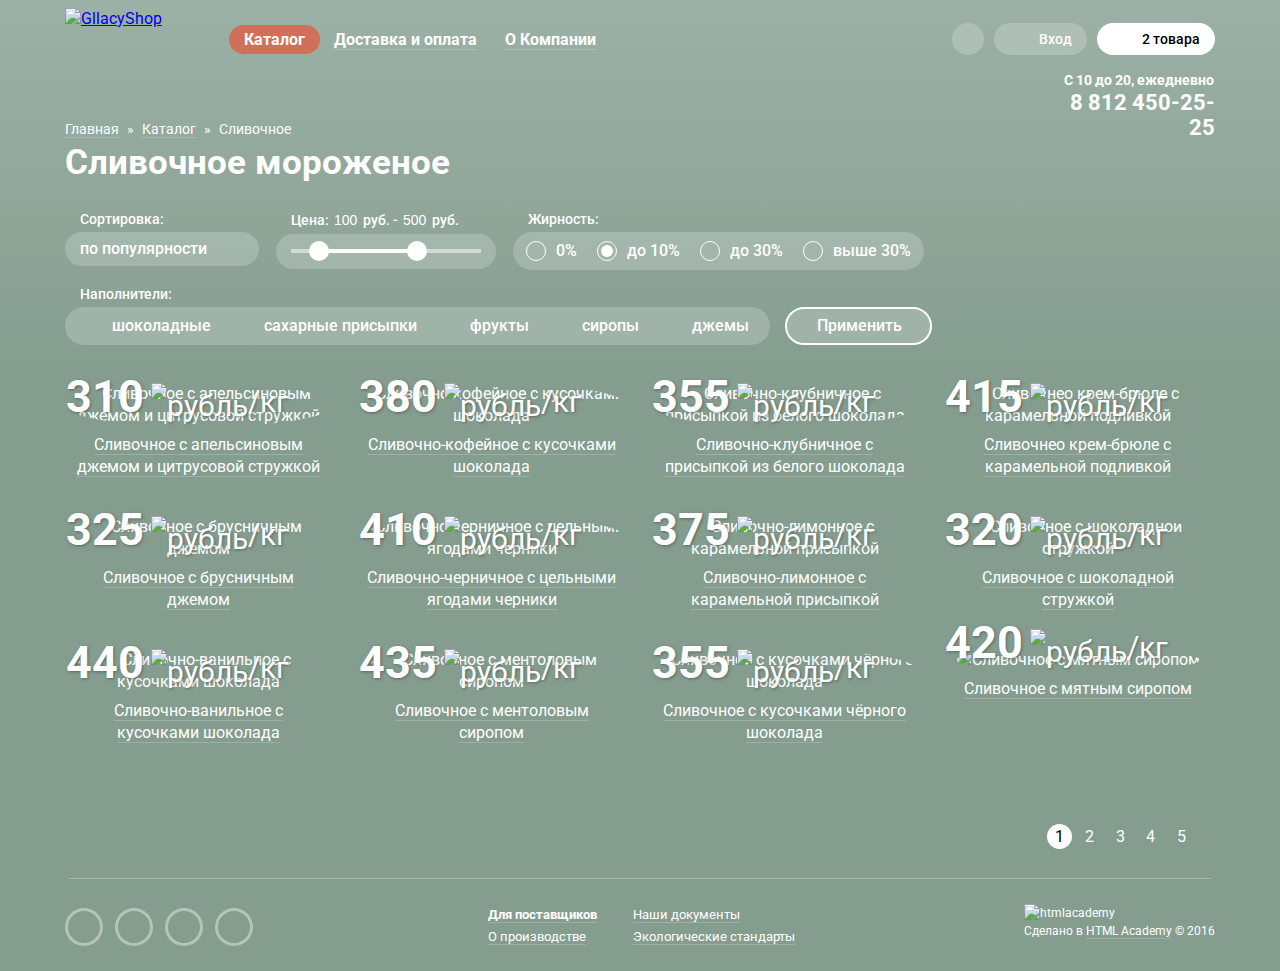
==== commit 4075292c: "Подогнал под пиксель" ====
--- a/catalog.html
+++ b/catalog.html
@@ -39,7 +39,7 @@
               <a href="#">Поиск</a>
               <div class="search-popup">
                 <label class="float-label">
-                  <input type="text" name="search" placeholder="Что ищем?">
+                  <input class="wrapper" type="text" name="search" placeholder="Что ищем?">
                   <span>Что ищем?</span>
                 </label>
               </div>
@@ -50,14 +50,14 @@
               <div class="login-popup">
                 <form action="https://echo.htmlacademy.ru" method="post">
                   <label class="float-label">
-                    <input type="text" name="email" placeholder="Электронная почта">
+                    <input class="wrapper" type="text" name="email" placeholder="Электронная почта">
                     <span>Электронная почта</span>
                   </label>
                   <label class="float-label">
-                    <input type="password" name="password" placeholder="Пароль">
+                    <input class="wrapper" type="password" name="password" placeholder="Пароль">
                     <span>Пароль</span>
                   </label>
-                  <button class="btn" type="submit">Войти</button>
+                  <button class="btn wrapper" type="submit">Войти</button>
                   <div class="login-href">
                     <a href="#">Забыли пароль?</a>
                     <a href="#">Новая регистрация</a>
@@ -141,7 +141,7 @@
         <div class="form-wrapper">
           <div class="sort">
             <div class="sort-title">Сортировка:</div>
-            <select>
+            <select class="wrapper">
               <option value="popular" selected>по популярности</option>
               <option value="cheap">сначала недорогие</option>
               <option value="expensive">сначала дорогие</option>
@@ -150,7 +150,7 @@
           </div>
 
           <div class="price">
-            <div class="price-title">Цена: <input type="text" name="start-price" value="100">руб. - <input type="text" name="end-price" value="500">руб.</div>
+            <div class="price-title">Цена: <input class="wrapper" type="text" name="start-price" value="100">руб. - <input class="wrapper" type="text" name="end-price" value="500">руб.</div>
             <div class="range-filter">
               <div class="range-control">
                 <div class="scale">
@@ -167,19 +167,19 @@
             <div class="fat-wrapper">
               <label>
                 <input type="radio" name="fat">
-                <span class="checkbox-indicator"> 0%</span>
+                <span class="checkbox-indicator">0%</span>
               </label>
               <label>
                 <input type="radio" name="fat" checked>
-                <span class="checkbox-indicator"> до 10%</span>
+                <span class="checkbox-indicator">до 10%</span>
               </label>
               <label>
                 <input type="radio" name="fat">
-                <span class="checkbox-indicator"> до 30%</span>
+                <span class="checkbox-indicator">до 30%</span>
               </label>
               <label>
                 <input type="radio" name="fat">
-                <span class="checkbox-indicator"> выше 30%</span>
+                <span class="checkbox-indicator">выше 30%</span>
               </label>
             </div>
           </fieldset>
@@ -191,28 +191,33 @@
            <div class="fillers-wrapper">
              <label>
                <input type="checkbox" name="chocolate" checked>
-               <span class="checkbox-indicator"></span> шоколадные
+               <span class="checkbox-indicator"></span>
+               <span>шоколадные</span>
              </label>
              <label>
                <input type="checkbox" name="sugar" checked>
-               <span class="checkbox-indicator"></span> сахарные присыпки
+               <span class="checkbox-indicator"></span>
+               <span>сахарные присыпки</span>
              </label>
              <label>
                <input type="checkbox" name="fruit">
-               <span class="checkbox-indicator"></span> фрукты
+               <span class="checkbox-indicator"></span>
+               <span>фрукты</span>
              </label>
              <label>
                <input type="checkbox" name="syrup">
-               <span class="checkbox-indicator"></span> сиропы
+               <span class="checkbox-indicator"></span>
+               <span>сиропы</span>
              </label>
              <label>
                <input type="checkbox" name="jam">
-               <span class="checkbox-indicator"></span>джемы
+               <span class="checkbox-indicator"></span>
+               <span>джемы</span>
              </label>
            </div>
          </fieldset>
 
-         <button type="submit">Применить</button>
+         <button class="wrapper" type="submit">Применить</button>
        </div>
       </form>
 
--- a/css/style.css
+++ b/css/style.css
@@ -53,8 +53,8 @@
   content: '';
   position: absolute;
   bottom: -30px;
-  left: 3.6%;
-  right: 3.6%;
+  left: 2.8%;
+  right: 2.8%;
   height: 1px;
   background-color: rgba(255, 255, 255, 0.3);
 }
@@ -76,6 +76,13 @@
   background-image: -webkit-linear-gradient(top, #d84732 0%, #e1613e 100%);
   background-image: linear-gradient(to bottom, #d84732 0%, #e1613e 100%);
   box-shadow: inset 0 2px 2px #ac1000;
+}
+
+.wrapper textarea,
+.wrapper button,
+.wrapper select,
+.wrapper input {
+  font-family: "Roboto", "Arial", sans-serif;
 }
 
 /*header*/
@@ -106,6 +113,7 @@
   -ms-flex-align: center;
   align-items: center;
   margin: 0;
+  margin-top: -2px;
   padding: 0;
   list-style: none;
 }
@@ -145,7 +153,7 @@
 }
 
 .navigation li > a {
-  margin: 5px 15px;
+  margin: 5px 14px;
   font-weight: 700;
   font-size: 16px;
   line-height: 18px;
@@ -605,7 +613,7 @@
 /*index*/
 .slider {
   position: relative;
-  margin-top: 271px;
+  margin-top: 276px;
   margin-bottom: 40px;
 }
 
@@ -680,6 +688,7 @@
   -webkit-box-pack: justify;
   -ms-flex-pack: justify;
   justify-content: space-between;
+  align-items: flex-start;
   margin-bottom: 40px;
 }
 
@@ -735,17 +744,18 @@
   display: -webkit-box;
   display: -ms-flexbox;
   display: flex;
+  -ms-flex-wrap: wrap;
   flex-wrap: wrap;
   -webkit-box-pack: justify;
   -ms-flex-pack: justify;
-  justify-content: center;
+  justify-content: flex-start;
 }
 
 .item {
   position: relative;
   -ms-flex-preferred-size: calc(22.2% * (100 / (100 - 2 * 2.3)));
   flex-basis: calc(22.2% * (100 / (100 - 2 * 2.3)));
-  margin-bottom: 40px;
+  margin-bottom: 38px;
   margin-right: 2.2%;
   box-sizing: border-box;
 }
@@ -997,6 +1007,8 @@
 }
 
 .index-post-newsletter {
+  -ms-flex-item-align: start;
+  align-self: flex-start;
   width: calc(46.6% * (100 / (100 - 2 * 2.3)));
   padding: 5px;
   background: #f8f7f4 url("../img/letter-pattern.png");
@@ -1037,7 +1049,6 @@
   flex-grow: 1;
   margin-right: 10px;
   padding: 10px;
-  font-family: "Roboto", "Arial", sans-serif;
   font-weight: 400;
   font-size: 16px;
   line-height: 24px;
@@ -1061,7 +1072,6 @@
   font-weight: 700;
   font-size: 18px;
   line-height: 24px;
-  font-family: "Roboto", "Arial", sans-serif;
   border-radius: 25px;
   border: none;
   cursor: pointer;
@@ -1082,10 +1092,10 @@
 
 .index-map-info {
   position: absolute;
-  right: 30px;
+  right: 31px;
   top: 64px;
   width: 250px;
-  padding: 30px 25px;
+  padding: 28px 25px;
   font-size: 14px;
   line-height: 20px;
   background-color: #ffffff;
@@ -1094,7 +1104,11 @@
 
 .index-map-info p {
   margin: 0;
-  margin-bottom: 23px;
+  margin-bottom: 20px;
+}
+
+.index-map-info .index-map-info-number {
+  margin-bottom: 28px;
 }
 
 .index-map-info b {
@@ -1104,7 +1118,7 @@
 
 .index-map-info .btn {
   display: block;
-  padding: 10px 25px;
+  padding: 10px 26px;
   font-weight: 700;
   font-size: 18px;
   line-height: 24px;
@@ -1165,7 +1179,7 @@
   justify-content: space-between;
   -ms-flex-line-pack: justify;
   align-content: space-between;
-  max-width: 865px;
+  width: 867px;
   margin-top: 28px;
   margin-bottom: 38px;
   font-weight: 500;
@@ -1202,7 +1216,7 @@
   line-height: 18px;
   font-family: "Roboto", "Arial", sans-serif;
   color: #ffffff;
-  background: rgba(255, 255, 255, 0.2) url("../img/spritesheet.png") no-repeat 155px -175px;
+  background: rgba(255, 255, 255, 0.2) url("../img/spritesheet.png") no-repeat 155px -173px;
   border: none;
   border-radius: 20px;
   -webkit-appearance: none;
@@ -1214,7 +1228,7 @@
 .sort select:focus {
   font-weight: 500;
   color: #000000;
-  background: #ffffff url("../img/spritesheet.png") no-repeat 155px -200px;
+  background: #ffffff url("../img/spritesheet.png") no-repeat 155px -199px;
 }
 
 .price {
@@ -1413,6 +1427,20 @@
 
 .fillers-wrapper label:hover input[type="checkbox"]:checked + .checkbox-indicator {
   background: url("../img/spritesheet.png") no-repeat -10px -144px;
+}
+
+.fillers-wrapper input:disabled ~ span,
+fillers-wrapper input:checked:disabled ~ span {
+  opacity: 0.4;
+  cursor: not-allowed;
+}
+
+.fillers-wrapper label:hover input[type="checkbox"]:disabled + .checkbox-indicator {
+  background: url("../img/spritesheet.png") no-repeat -15px -39px;
+}
+
+.fillers-wrapper label:hover input[type="checkbox"]:checked:disabled + .checkbox-indicator {
+  background: url("../img/spritesheet.png") no-repeat -10px -114px;
 }
 
 .settings button {
@@ -1444,10 +1472,15 @@
 }
 
 .catalog-items {
+  display: -webkit-box;
+  display: -ms-flexbox;
   display: flex;
+  -ms-flex-wrap: wrap;
   flex-wrap: wrap;
-  justify-content: center;
-  margin-bottom: 37px;
+  -webkit-box-pack: start;
+  -ms-flex-pack: start;
+  justify-content: flex-start;
+  margin-bottom: 42px;
 }
 
 .paginator {
@@ -1539,6 +1572,7 @@
 }
 
 .footer-social {
+  margin-top: 5px;
   font-size: 0;
 }
 
@@ -1582,7 +1616,7 @@
 }
 
 .footer-info {
-  width: 330px;
+  width: 342px;
   font-size: 13px;
   line-height: 18px;
 }
@@ -1614,6 +1648,7 @@
 
 .footer-info a {
   float: left;
+  margin-top: 4px;
   color: #ffffff;
   text-decoration: none;
 }
@@ -1632,6 +1667,7 @@
 }
 
 .footer-copyright {
+  margin-top: -5px;
   font-size: 12px;
   line-height: 18px;
 }
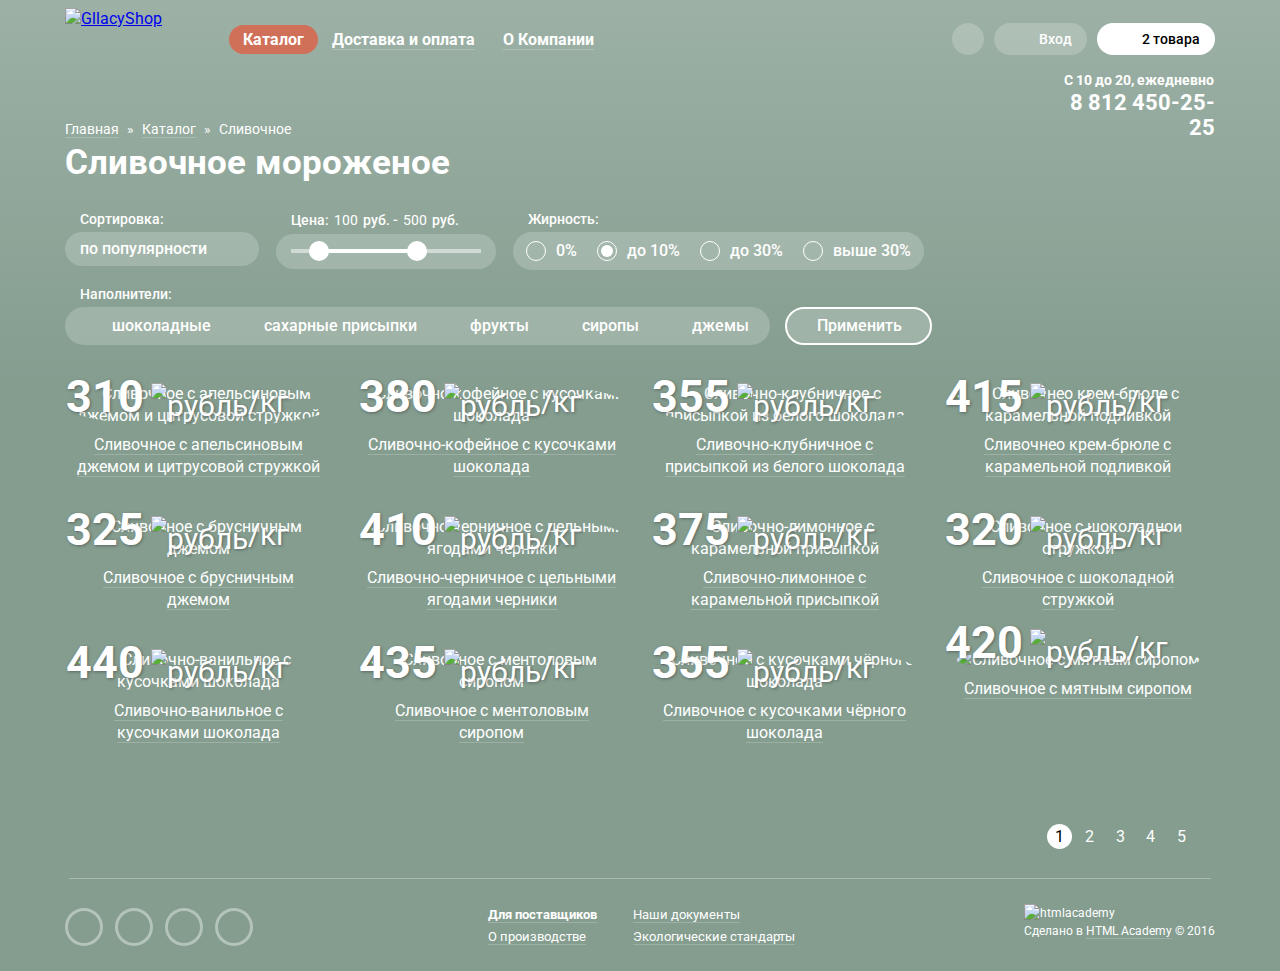
==== commit 94b4ff9e: "Поправки" ====
--- a/catalog.html
+++ b/catalog.html
@@ -39,7 +39,7 @@
               <a href="#">Поиск</a>
               <div class="search-popup">
                 <label class="float-label">
-                  <input class="wrapper" type="text" name="search" placeholder="Что ищем?">
+                  <input type="text" name="search" placeholder="Что ищем?">
                   <span>Что ищем?</span>
                 </label>
               </div>
@@ -50,14 +50,14 @@
               <div class="login-popup">
                 <form action="https://echo.htmlacademy.ru" method="post">
                   <label class="float-label">
-                    <input class="wrapper" type="text" name="email" placeholder="Электронная почта">
+                    <input type="text" name="email" placeholder="Электронная почта">
                     <span>Электронная почта</span>
                   </label>
                   <label class="float-label">
-                    <input class="wrapper" type="password" name="password" placeholder="Пароль">
+                    <input type="password" name="password" placeholder="Пароль">
                     <span>Пароль</span>
                   </label>
-                  <button class="btn wrapper" type="submit">Войти</button>
+                  <button class="btn" type="submit">Войти</button>
                   <div class="login-href">
                     <a href="#">Забыли пароль?</a>
                     <a href="#">Новая регистрация</a>
@@ -141,7 +141,7 @@
         <div class="form-wrapper">
           <div class="sort">
             <div class="sort-title">Сортировка:</div>
-            <select class="wrapper">
+            <select>
               <option value="popular" selected>по популярности</option>
               <option value="cheap">сначала недорогие</option>
               <option value="expensive">сначала дорогие</option>
@@ -150,7 +150,7 @@
           </div>
 
           <div class="price">
-            <div class="price-title">Цена: <input class="wrapper" type="text" name="start-price" value="100">руб. - <input class="wrapper" type="text" name="end-price" value="500">руб.</div>
+            <div class="price-title">Цена: <input type="text" name="start-price" value="100">руб. - <input type="text" name="end-price" value="500">руб.</div>
             <div class="range-filter">
               <div class="range-control">
                 <div class="scale">
@@ -217,7 +217,7 @@
            </div>
          </fieldset>
 
-         <button class="wrapper" type="submit">Применить</button>
+         <button type="submit">Применить</button>
        </div>
       </form>
 
--- a/css/style.css
+++ b/css/style.css
@@ -78,10 +78,10 @@
   box-shadow: inset 0 2px 2px #ac1000;
 }
 
-.wrapper textarea,
-.wrapper button,
-.wrapper select,
-.wrapper input {
+textarea,
+button,
+select,
+input {
   font-family: "Roboto", "Arial", sans-serif;
 }
 
@@ -164,7 +164,7 @@
 
 .navigation .active-menu {
   margin: 0;
-  padding: 5px 15px;
+  padding: 5px 14px;
   background-color: #d07058;
   border: none;
   border-radius: 20px;
@@ -173,7 +173,7 @@
 .navigation li > a:hover,
 .navigation li > a:focus {
   margin: 0;
-  padding: 5px 15px;
+  padding: 5px 14px;
   color: #000000;
   background-color: #f7f6f3;
   border-radius: 20px;
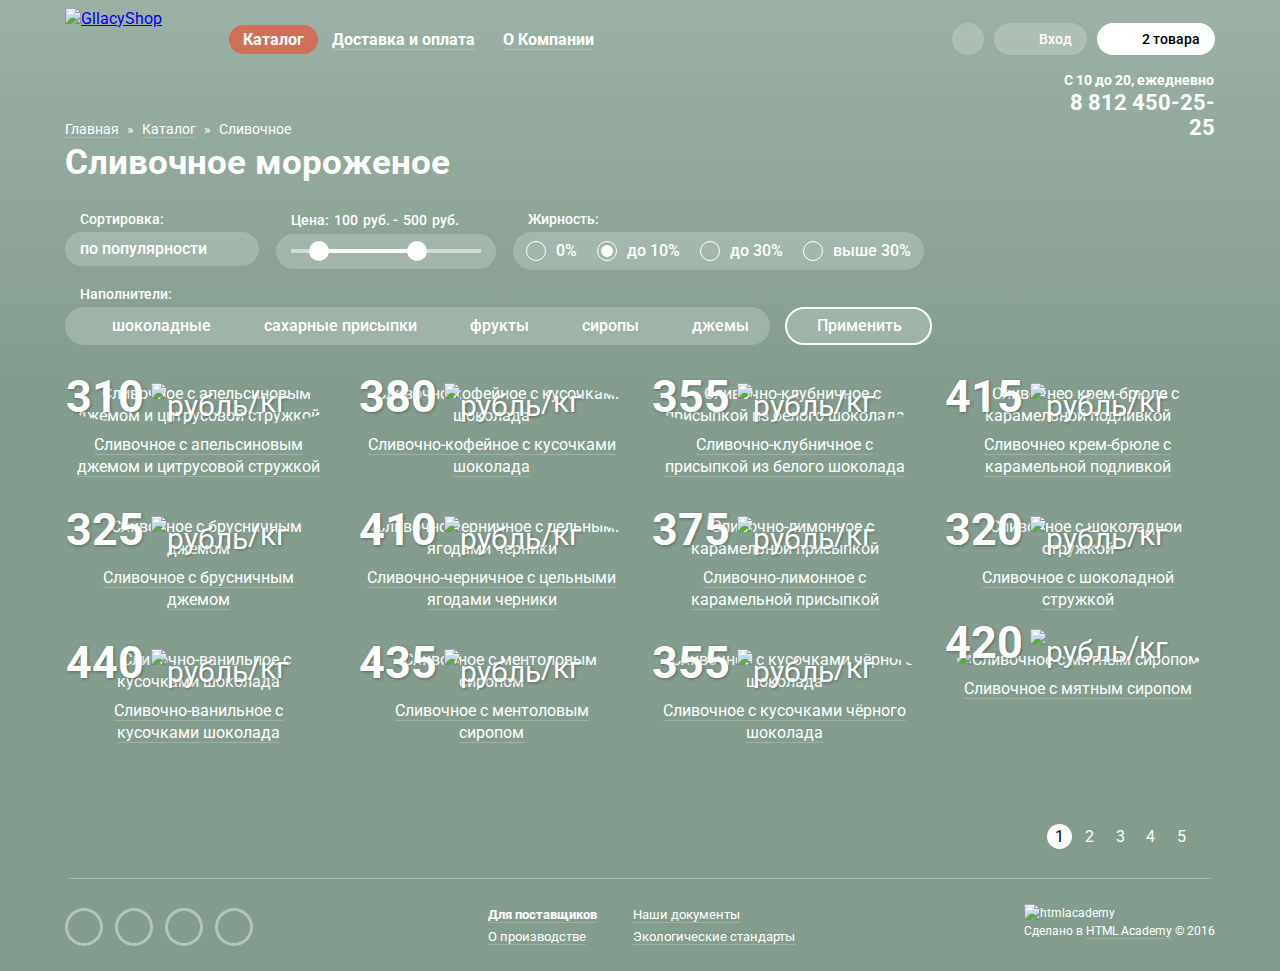
==== commit 65eca668: "Поправки под ie" ====
--- a/catalog.html
+++ b/catalog.html
@@ -8,7 +8,7 @@
     <link rel="stylesheet" href="css/style.css">
   </head>
 
-  <body class="inner-page">
+  <body class="inner-page application">
     <header class="main-header">
       <div class="container flex-header">
         <nav class="main-navigation">
--- a/css/style.css
+++ b/css/style.css
@@ -78,11 +78,11 @@
   box-shadow: inset 0 2px 2px #ac1000;
 }
 
-textarea,
-button,
-select,
-input {
-  font-family: "Roboto", "Arial", sans-serif;
+.application textarea,
+.application button,
+.application select,
+.application input {
+  font: inherit;
 }
 
 /*header*/
@@ -694,7 +694,8 @@
 
 .banner {
   width: calc(46.6% * (100 / (100 - 2 * 2.3)));
-  padding: 18px 20px;
+  min-height: 230px;
+  padding: 16px 20px;
   font-weight: 700;
   font-size: 18px;
   line-height: 22px;
@@ -712,7 +713,7 @@
 
 .banner p {
   margin: 0;
-  margin-bottom: 42px;
+  margin-bottom: 44px;
 }
 
 .banner .btn {
@@ -728,7 +729,7 @@
 }
 
 .banner-chocolate .btn {
-  width: 150px;
+  width: 154px;
 }
 
 .banner-raspberry {
@@ -1224,6 +1225,10 @@
   appearance: none;
 }
 
+.sort select::-ms-expand {
+  display: none;
+}
+
 .sort select:hover,
 .sort select:focus {
   font-weight: 500;
